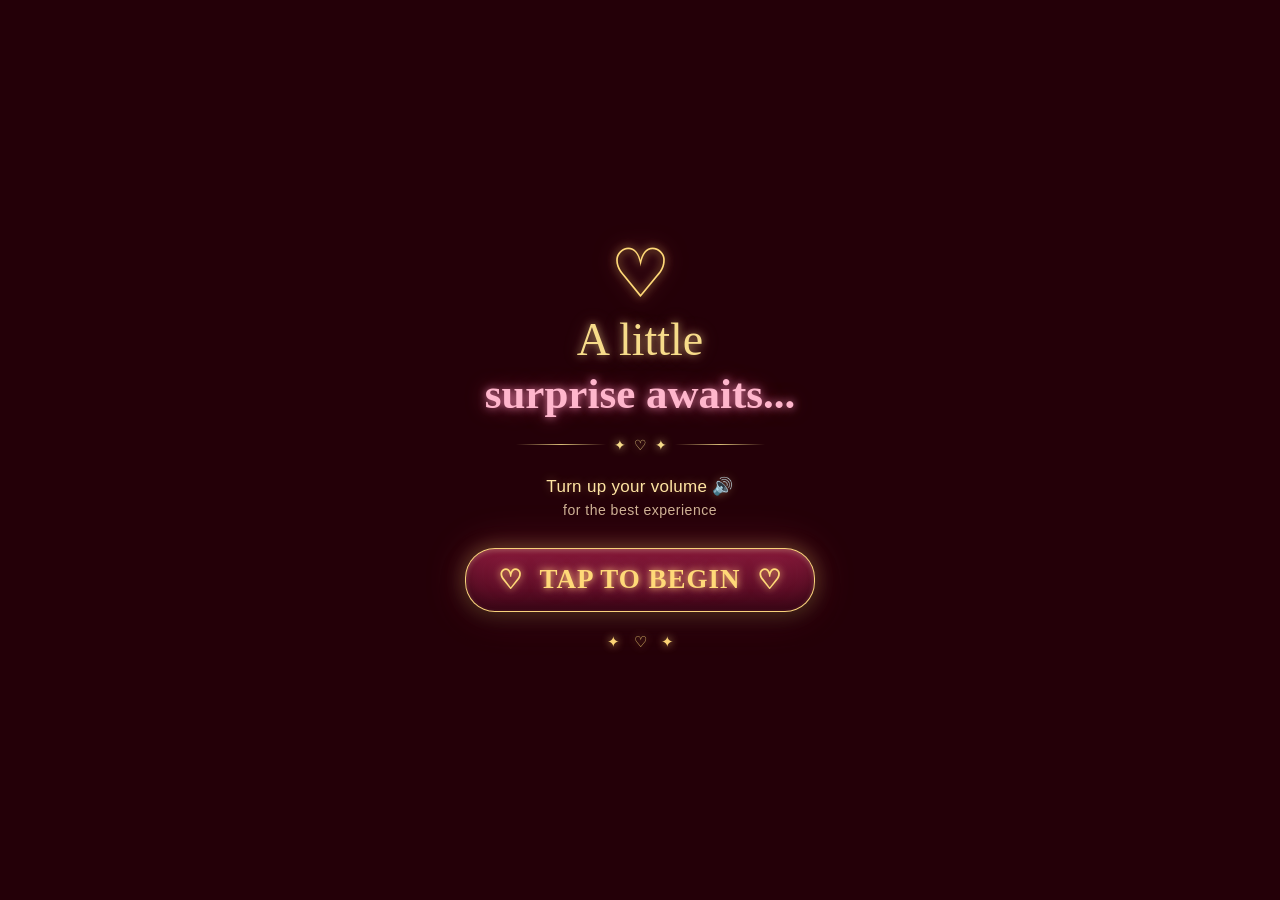
==== index.html @ 8a28a06d "Add files via upload" ====
<!DOCTYPE html>
<html lang="en">
<head>
    <meta charset="UTF-8">
    <meta name="viewport" content="width=device-width, initial-scale=1.0">
    <title>Birthday Surprise</title>

    <link rel="stylesheet" href="style.css">
    
    <link href="https://fonts.googleapis.com/css2?family=Italianno&display=swap" rel="stylesheet">
    
    
</head>
<body>
    
<!-- =========================================
     OPENING INTRO
========================================= -->

<div class="opening-intro" id="openingIntro">

    <div class="intro-content">

        <div class="intro-icon">♡</div>

        <h1>A little</h1>

        <h2>surprise awaits...</h2>

        <div class="intro-divider">
            <i></i>
            <span>✦</span>
            <span>♡</span>
            <span>✦</span>
            <i></i>
        </div>

        <p class="intro-volume">
            Turn up your volume 🔊
        </p>

        <p class="intro-experience">
            for the best experience
        </p>

        <button
            type="button"
            class="intro-start"
            id="introStart">

            <span>♡</span>

            <span>TAP TO BEGIN</span>

            <span>♡</span>

        </button>

        <div class="intro-bottom">
            <span>✦</span>
            <span>♡</span>
            <span>✦</span>
        </div>

    </div>

</div>

    <main class="background">
        
<!-- =========================
     SECTION 01 : HERO
========================= -->


<section class="hero">

    <div class="hero-group">

        <!-- Left Balloon -->
        <img
            src="images/balloons/balloon-left.png"
            class="balloon balloon-left"
            alt="Balloon">

        <!-- Avatar -->
        <div class="avatar-wrap">

            <img
                src="images/avatar/avatar.jpg"
                class="hero-avatar"
                alt="Avatar">

        </div>

        <!-- Name Plate -->
        <div class="hero-name">

            <span class="heart">♡</span>

            <div class="name-text">
                <span>DEAR</span>
                <span>SRISHTI</span>
            </div>

            <span class="heart">♡</span>

        </div>

        <!-- Right Balloon -->
        <img
            src="images/balloons/balloon-right.png"
            class="balloon balloon-right"
            alt="Balloon">

    </div>

    <!-- Top Hearts (Outside Hero Group) -->
    <div class="top-heart heart-left"></div>
    <div class="top-heart heart-right"></div>

    <!-- Badge -->
    <img
        src="images/badge/badge.png"
        class="birthday-badge"
        alt="Birthday Badge">

</section>

<!-- ==========================
     SECTION 02 : STORY
=========================== -->

<section class="story">

    <div class="story-heading">

        <p class="story-subtitle">
            Today is my favourite person's birthday...
        </p>

        <h1 class="story-title">
            So let's make this day
            a little more magical.
        </h1>

    <p class="story-description">
       A little surprise, made with all my heart.
     </p>


<div class="story-divider">
    <img src="images/divider/divider.png" alt="Divider">
</div>

    </div>

</section>

<!-- ==========================
     SECTION 03 : ENVELOPE
=========================== -->

<section class="envelope-section">

    <!-- Left Leaf -->
    <div class="leaf leaf-left">
        <img
            src="images/leaf/leaf-left.png"
            alt="Left Leaf">
    </div>

    <!-- Right Leaf -->
    <div class="leaf leaf-right">
        <img
            src="images/leaf/leaf-right.png"
            alt="Right Leaf">
    </div>

    <!-- Envelope -->
    <div class="envelope-wrap">

        <img
            src="images/envelope/envelope.png"
            class="envelope-img"
            alt="Envelope">

    </div>

    <!-- Golden Ring -->
    <div class="envelope-ring"></div>

    <!-- Button -->
    <button id="btn__letter" class="letter-btn">

        <span class="btn-heart">❤</span>

        <span>CLICK HERE MADAM JI</span>

        <span class="btn-heart">❤</span>

    </button>

    <!-- Bottom Text -->
    <p class="tap-text">
        💛 Tap the button to open your surprise 💛
    </p>

</section>

<!-- =================================
     SCREEN 02 : BIRTHDAY MEMORY
================================= -->

<section id="screen2" class="screen2">

    <div class="screen2-bg"></div>

<!-- SCREEN 02 : BACKGROUND DECORATION -->
<div class="screen2-decoration" id="screen2Decoration"></div>

<!-- SCREEN 2 : BIRTHDAY TITLE -->

<div class="screen2-title">

    <h1>Happy Birthday</h1>

</div>

<!-- =================================
     SCREEN 02 : PHOTO STACK
================================= -->

<div class="screen2-photos">

    <!-- PHOTO 01 -->
    <div class="polaroid polaroid-1">

        <img
            src="images/gallery/photo1.png"
            alt="Birthday Memory 1"
        >

    </div>


    <!-- PHOTO 02 -->
    <div class="polaroid polaroid-2">

        <img
            src="images/gallery/photo2.png"
            alt="Birthday Memory 2"
        >

    </div>


    <!-- PHOTO 03 -->
    <div class="polaroid polaroid-3">

        <img
            src="images/gallery/photo3.png"
            alt="Birthday Memory 3"
        >

    </div>

</div>

<!-- =================================
     SCREEN 02 : FLOWER
================================= -->

<div class="screen2-flower">

    <img
        src="images/flawer/flawer.png"
        alt="Decorative Flower"
    >

</div>

<!-- =================================
     SCREEN 02 : BIRTHDAY MESSAGE
================================= -->

<div class="screen2-message">

    <p>
        Cheers to another year<br>
        of fun, laughter &<br>
        unforgettable<br>
        memories!
    </p>

</div>

<!-- =================================
     SCREEN 02 : CONTINUE BUTTON
================================= -->

<button id="screen2Continue" class="screen2-continue">

    <span class="continue-sparkle">✦</span>

    <span>CONTINUE</span>

    <span class="continue-sparkle">✦</span>

</button>

</section>

<!-- =================================
     SCREEN 03 : MY FAVORITE PHOTOS
================================= -->

<section id="screen3" class="screen3">

    <!-- SCREEN 03 BACKGROUND -->
    <div class="screen3-bg"></div>
    
    <!-- =================================
     SCREEN 03 : BACKGROUND DECOR
================================= -->

<div class="screen3-decorations" id="screen3Decorations"></div>


    <!-- =================================
         SCREEN 03 : FAVORITE
    ================================= -->

    <div class="screen3-my-favorite">
        Favorite
    </div>


    <!-- FAVORITE OUTLINE HEART -->

    <div class="favorite-heart">

        <svg viewBox="0 0 100 90" aria-hidden="true">

            <path d="M50 78
                     C45 72, 16 55, 10 36
                     C5 20, 15 8, 28 9
                     C38 9, 46 16, 50 25
                     C54 16, 62 9, 72 9
                     C85 8, 95 20, 90 36
                     C84 55, 55 72, 50 78 Z">
            </path>

        </svg>

    </div>


    <!-- =================================
         SCREEN 03 : PHOTOS TITLE
    ================================= -->

    <div class="screen3-photos-title">
        PHOTOS
    </div>


    <!-- GOLDEN DIVIDER -->

    <div class="screen3-divider">

        <span class="divider-line"></span>

        <span class="divider-sparkle">✦</span>

        <span class="divider-line"></span>

    </div>


    <!-- GALLERY SUBTITLE -->

    <div class="screen3-gallery-subtitle">
        IN MY GALLERY
    </div>


    <!-- =================================
         SCREEN 03 : FIRST 3D CAROUSEL
    ================================= -->

    <div class="screen3-carousel-1">

        <div class="carousel-scene-1">

            <div class="carousel-1">

                <img
                    class="carousel-photo-1"
                    style="--idx:0"
                    src="images/memories/memory1.png"
                    alt="Memory 1"
                >

                <img
                    class="carousel-photo-1"
                    style="--idx:1"
                    src="images/memories/memory2.png"
                    alt="Memory 2"
                >

                <img
                    class="carousel-photo-1"
                    style="--idx:2"
                    src="images/memories/memory3.png"
                    alt="Memory 3"
                >

                <img
                    class="carousel-photo-1"
                    style="--idx:3"
                    src="images/memories/memory4.png"
                    alt="Memory 4"
                >

                <img
                    class="carousel-photo-1"
                    style="--idx:4; object-position:center 25%;"
                    src="images/memories/memory5.png"
                    alt="Memory 5"
                >

                <img
                    class="carousel-photo-1"
                    style="--idx:5"
                    src="images/memories/memory1.png"
                    alt="Memory 1"
                >

                <img
                    class="carousel-photo-1"
                    style="--idx:6"
                    src="images/memories/memory2.png"
                    alt="Memory 2"
                >

                <img
                    class="carousel-photo-1"
                    style="--idx:7"
                    src="images/memories/memory3.png"
                    alt="Memory 3"
                >

                <img
                    class="carousel-photo-1"
                    style="--idx:8"
                    src="images/memories/memory4.png"
                    alt="Memory 4"
                >

                <img
                    class="carousel-photo-1"
                    style="--idx:9; object-position:center 25%;"
                    src="images/memories/memory5.png"
                    alt="Memory 5"
                >

            </div>

        </div>

    </div>


    <!-- =================================
         SCREEN 03 : FIRST HEART DIVIDER
    ================================= -->

    <div class="screen3-heart-divider">

        <span class="heart-divider-line"></span>

        <span class="heart-divider-heart">♡</span>

        <span class="heart-divider-line"></span>

    </div>


    <!-- =================================
         SCREEN 03 : SECOND 3D CAROUSEL
    ================================= -->

    <div class="screen3-carousel-2">

        <div class="carousel-scene-2">

            <div class="carousel-2">

                <img
                    class="carousel-photo-2"
                    style="--idx:0"
                    src="images/memories/memory6.png"
                    alt="Memory 6"
                >

                <img
                    class="carousel-photo-2"
                    style="--idx:1"
                    src="images/memories/memory7.png"
                    alt="Memory 7"
                >

                <img
                    class="carousel-photo-2"
                    style="--idx:2"
                    src="images/memories/memory8.png"
                    alt="Memory 8"
                >

                <img
                    class="carousel-photo-2"
                    style="--idx:3"
                    src="images/memories/memory9.png"
                    alt="Memory 9"
                >

                <img
                    class="carousel-photo-2"
                    style="--idx:4"
                    src="images/memories/memory10.png"
                    alt="Memory 10"
                >

                <img
                    class="carousel-photo-2"
                    style="--idx:5"
                    src="images/memories/memory6.png"
                    alt="Memory 6"
                >

                <img
                    class="carousel-photo-2"
                    style="--idx:6"
                    src="images/memories/memory7.png"
                    alt="Memory 7"
                >

                <img
                    class="carousel-photo-2"
                    style="--idx:7"
                    src="images/memories/memory8.png"
                    alt="Memory 8"
                >

                <img
                    class="carousel-photo-2"
                    style="--idx:8"
                    src="images/memories/memory9.png"
                    alt="Memory 9"
                >

                <img
                    class="carousel-photo-2"
                    style="--idx:9"
                    src="images/memories/memory10.png"
                    alt="Memory 10"
                >

            </div>

        </div>

    </div>


    <!-- =================================
         SCREEN 03 : SECOND HEART DIVIDER
    ================================= -->

    <div class="screen3-heart-divider screen3-heart-divider-bottom">

        <span class="heart-divider-line"></span>

        <span class="heart-divider-heart">♡</span>

        <span class="heart-divider-line"></span>

    </div>


    <!-- =================================
         SCREEN 03 : FINAL MESSAGE
    ================================= -->

    <div class="screen3-section3">

        <p class="section3-text">
            The pictures are beautiful,<br>
            but the girl in them<br>
            is what makes them special.
        </p>

    </div>

<!-- =================================
     SCREEN 03 : NEXT BUTTON
================================= -->

<button id="screen3Next" class="screen3-next">

    <span class="next-text">NEXT</span>

    <span class="next-arrows">>></span>

</button>

</section>
<!-- =================================
     BACKGROUND MUSIC
================================= -->

<audio
    id="birthdayMusic"
    src="audio/birthday-music.mp3"
    preload="auto"
    loop>
</audio>
    </main>
    
<script src="script.js"></script>
</body>
</html>
---- style.css ----
:root{
    --gold-1:#f7dc8a;
    --gold-2:#d8b15b;
    --gold-3:#9d6c22;
}

*{
    margin:0;
    padding:0;
    box-sizing:border-box;
}

html,
body{

    width:100%;

    height:100%;
    
    min-height:100dvh;

    overflow:hidden;

    font-family:Poppins,sans-serif;

    background:#050505;

}

.background{

    position:relative;

    width:100%;

    height:100dvh;
    
    min-height:100%;

    overflow:hidden;

    background:
    url("images/background/bg.png")
    center center / cover
    no-repeat;
}


/*=====================================
        HERO FOUNDATION - PART 1
=====================================*/

.hero{
    position:relative;
    width:100%;
    height:320px;
    margin-top:40px;
    z-index:5;
}

.hero-group{
    position:relative;
    width:100%;
    height:320px;

    opacity:0;

animation: heroEntry 3.2s cubic-bezier(.16,.84,.44,1) forwards;

    z-index:10;
}

/*==========================
        AVATAR
==========================*/

.avatar-wrap{

    position:absolute;

    left:50%;
    top:0;

    width:180px;
    height:180px;

    transform:translateX(-50%);

    border-radius:50%;
    padding:5px;

    background:linear-gradient(
        180deg,
        var(--gold-1),
        var(--gold-2),
        var(--gold-3)
    );

    box-shadow:
        0 0 12px rgba(255,215,120,.22),
        0 0 26px rgba(255,190,70,.15),
        0 0 45px rgba(255,215,120,.08);
}

.hero-avatar{

    width:100%;
    height:100%;

    display:block;

    object-fit:cover;

    border-radius:50%;
}

/*==========================
      NAME PLATE
==========================*/

.hero-name{

    position:absolute;

    left:50%;
    top:160px;

    transform:translateX(-50%);

    width:215px;
    height:60px;

    display:flex;
    align-items:center;
    justify-content:space-between;

    padding:0 28px;

    border-radius:50px;

    background:linear-gradient(
        180deg,
        #f59a9c 0%,
        #ef7d84 45%,
        #e86a78 100%
    );

    border:2.5px solid var(--gold-2);

    outline:1px solid rgba(55,35,20,.45);
    outline-offset:-3px;

    box-shadow:
        0 0 8px rgba(255,170,180,.18),
        0 0 25px rgba(255,120,140,.08);

    z-index:20;
}

.name-text{

    flex:1;

    display:flex;
    flex-direction:column;
    align-items:center;

    line-height:1;
}

.name-text span:first-child{

    margin-bottom:3px;

    font-size:17px;

    font-family:"Great Vibes",cursive;

    color:#1d0d0d;
}

.name-text span:last-child{

    font-size:29px;

    font-weight:600;

    letter-spacing:2px;

    font-family:"Great Vibes",cursive;

    color:#1d0d0d;
}

.heart{

    flex-shrink:0;

    font-size:22px;

    color:#fff8f5;

    text-shadow:
        0 0 6px #ffdede,
        0 0 12px #ffb8c8,
        0 0 18px rgba(255,170,190,.8);
}

/*==========================
      HERO ENTRY
==========================*/

@keyframes heroEntry{

    0%{
        opacity:0;
        transform:translate3d(0,-320px,0);
    }

    70%{
        opacity:1;
        transform:translate3d(0,18px,0);
    }

    88%{
        transform:translate3d(0,-8px,0);
    }

    100%{
        opacity:1;
        transform:translate3d(0,0,0);
    }

}

/*=====================================
      HERO FOUNDATION - PART 2
=====================================*/

/*==========================
        BALLOONS
==========================*/

.balloon{

    position:absolute;

    display:block;

    height:auto;

    pointer-events:none;

    user-select:none;

    transform-origin:bottom center;

    will-change:transform;
}

.balloon-left{

    width:165px;

    top:-10px;

    left:35px;

    transform:rotate(-16deg);

    z-index:5;

}

.balloon-right{

    width:165px;

    top:-30px;

    right:55px;

    transform:rotate(20deg);

    z-index:5;

}

/*==========================
        HERO HEARTS
==========================*/

.hero-hearts{

    position:absolute;

    inset:0;

    pointer-events:none;

    z-index:30;

}

.top-heart{

    position:absolute;

    width:22px;
    height:22px;

    opacity:0;
    
    z-index: 35;
    
    background:linear-gradient(
        180deg,
        #ffb5c5,
        #ff6d92
    );

    transform:rotate(-45deg) scale(.2);

animation:
    heartPop .55s ease-out 3.35s forwards,
    heartFloat 2.6s ease-in-out 3.95s infinite;
}

.top-heart::before,
.top-heart::after{

    content:"";

    position:absolute;

    width:22px;
    height:22px;

    border-radius:50%;

    background:inherit;

}

.top-heart::before{

    top:-11px;

    left:0;

}

.top-heart::after{

    top:0;

    left:11px;

}

.heart-left{

    top:-18px;
    left:calc(50% - 58px);

}

.heart-right{

    top:-20px;
    

    left:calc(50% + 36px);

}

/*==========================
          BADGE
==========================*/

.birthday-badge{

    position:absolute;

    top:55px;

    left:45%;

    margin-left:108px;

    width:138px;

    height:138px;

    object-fit:contain;

    opacity:0;

    pointer-events:none;

    z-index:40;

    transform:scale(.55);
    
    animation:
    badgePop .75s cubic-bezier(.22,1,.36,1) 4.2s forwards,
    badgeRotate 20s linear 5s infinite;

}

/*==========================
     HERO ANIMATIONS
==========================*/

@keyframes balloonFloat{

    0%,100%{
        transform:translateY(0) rotate(var(--r));
    }

    50%{
        transform:translateY(-10px) rotate(calc(var(--r) + 2deg));
    }

}

@keyframes heartPop{

    0%{
        opacity:0;
        transform:rotate(-45deg) scale(.15);
    }

    60%{
        opacity:1;
        transform:rotate(-45deg) scale(1.20);
    }

    100%{
        opacity:1;
        transform:rotate(-45deg) scale(1);
    }

}

@keyframes badgePop{

    0%{
        opacity:0;
        transform:scale(.35) rotate(-18deg);
    }

    65%{
        opacity:1;
        transform:scale(1.10) rotate(8deg);
    }

    100%{
        opacity:1;
        transform:scale(1) rotate(0deg);
    }

}

@keyframes badgeRotate{

    from{
        transform:rotate(0deg);
    }

    to{
        transform:rotate(360deg);
    }

}

@keyframes heartFloat{

    0%{
        transform:rotate(-45deg) translateY(0) scale(1);
    }

    25%{
        transform:rotate(-42deg) translateY(-3px) scale(1.05);
    }

    50%{
        transform:rotate(-45deg) translateY(-6px) scale(1.08);
    }

    75%{
        transform:rotate(-48deg) translateY(-3px) scale(1.05);
    }

    100%{
        transform:rotate(-45deg) translateY(0) scale(1);
    }

}

/*==================================
          STORY SECTION
==================================*/

/*=====================================
        STORY HEADING
=====================================*/

.story{

    width:100%;

    padding:0 22px;

    margin-top:-55px;

    text-align:center;

}

.story-heading{

    width:100%;

    max-width:360px;

    margin:0 auto;

    opacity:0;

    transform:
        translateY(55px)
        scale(.92);

    filter:blur(12px);

    animation:
        storyReveal 1.6s
        cubic-bezier(.16,.84,.44,1)
        5.3s forwards;

}

.story-subtitle{

    margin:0 0 20px;

    font-family:'Poppins',sans-serif;

    font-size:16px;

    font-weight:500;

    line-height:1.5;
    
    margin-bottom: 14px;

    color:#D6AF69;

    letter-spacing:.2px;

}

.story-title{

    margin:0;

    font-family:'DM Serif Display',serif;

    font-size:41px;

    font-weight:400;

    line-height:1;

    letter-spacing:-0.5px;

    color:#FFFFFF;

}

@keyframes storyReveal{

    0%{

        opacity:0;

        transform:
            translateY(55px)
            scale(.92);

        filter:blur(12px);

    }

    55%{

        opacity:1;

        filter:blur(4px);

    }

    75%{

        transform:
            translateY(-4px)
            scale(1.015);

        filter:blur(1px);

    }

    100%{

        opacity:1;

        transform:
            translateY(0)
            scale(1);

        filter:blur(0);

    }

}

.story-description{

    width:100%;
    max-width:320px;

    margin:14px auto 0;

    font-family:'Poppins',sans-serif;

    font-size:15px;

    font-weight:400;

    line-height:1.45;

    letter-spacing:.15px;

    color:rgba(255,255,255,.78);

    text-align:center;

}

@keyframes descriptionReveal{

    0%{

        opacity:0;

        transform:translateY(20px);

        filter:blur(8px);

    }

    60%{

        opacity:1;

    }

    100%{

        opacity:1;

        transform:translateY(0);

        filter:blur(0);

    }

}

.story-divider{

    margin:-78px auto 0;

    display:flex;

    justify-content:center;

    opacity:0;

    animation:dividerFade .8s ease forwards;

    animation-delay:6.4s;

}

.story-divider img{

    width:300px;
    max-width:88%;
    display:block;

filter:
        brightness(1.15)
        drop-shadow(0 0 12px rgba(214,175,105,.85))
        drop-shadow(0 0 26px rgba(214,175,105,.70))
        drop-shadow(0 0 50px rgba(255,215,120,.50))
        drop-shadow(0 0 75px rgba(255,225,150,.35));

}
@keyframes dividerFade{

    from{

        opacity:0;

        transform:translateY(15px);

    }

    to{

        opacity:1;

        transform:translateY(0);

    }

}

/*=====================================
        SECTION 03 : ENVELOPE
=====================================*/

.envelope-section{

    position:relative;

    width:100%;

    padding:40px 0 50px;
    
    margin-top: -190px;

    display:flex;

    flex-direction:column;

    align-items:center;

    overflow:hidden;

}


/*========== ENVELOPE ==========*/

.envelope-wrap{

    position:relative;

    z-index:3;

    margin-top:10px;
    
    opacity:0;

transform:
translateY(-420px)
scale(.82)
rotate(-8deg);

animation:
envelopeDrop 1.15s
cubic-bezier(.17,.89,.32,1.28)
8.35s forwards;

}

.envelope-img{

    width:190px;

    display:block;

}

/*========== GOLDEN RING ==========*/

.envelope-ring{
    
    opacity:0;

    transform:scale(.25);

    filter:blur(18px);

    position:relative;

    width:250px;
    height:44px;

    margin-top:-106px;

    border-radius:50%;

    background:
    radial-gradient(
        ellipse at center,
        rgba(255,248,210,.95) 0%,
        rgba(255,220,120,.85) 18%,
        rgba(255,190,70,.55) 38%,
        rgba(255,170,45,.20) 65%,
        transparent 100%
    );

    filter:blur(1px);

    box-shadow:
        0 0 22px rgba(255,215,120,.90),
        0 0 45px rgba(255,190,70,.70),
        0 0 80px rgba(255,170,40,.50);

    z-index:1;
    
animation:
    ringReveal .8s
    cubic-bezier(.22,1,.36,1)
    7.4s forwards,

    ringImpact .45s
    ease-out
    9.15s forwards;
}

.envelope-ring::before{
    content:"";

    position:absolute;

    left:50%;
    top:50%;

    transform:translate(-50%,-50%);

    width:250px;
    height:42px;

    border-radius:50%;

    border:2px solid rgba(255,220,130,.65);

    box-shadow:
        0 0 12px rgba(255,220,130,.9),
        0 0 28px rgba(255,180,60,.5);

    filter:blur(.6px);
}

.envelope-ring::after{
    content:"";

    position:absolute;

    left:50%;
    top:50%;

    transform:translate(-50%,-50%);

    width:140px;
    height:14px;

    border-radius:50%;

    background:rgba(255,248,205,.95);

    filter:blur(14px);
}

/*========== LEAVES ==========*/

.leaf{

    position:absolute;

    bottom:100px;

    z-index:2;

opacity:0;

transform:translateY(90px);

animation:
leafReveal .9s
cubic-bezier(.22,1,.36,1)
9.45s forwards;

}

.leaf img{

    display:block;

    width:155px;

}

.leaf-left{

    left:20px;
    z-index: 0;

}

.leaf-right{

    right:0px;
    z-index: 0;

}


/*========== BUTTON ==========*/

.letter-btn{

    position:relative;

    z-index:100;

    pointer-events:auto;

    touch-action:manipulation;

    cursor:pointer;
    
    outline:none;
    -webkit-tap-highlight-color:transparent;
    
    display:flex;
    
    align-items:center;
    
    justify-content:center;
    
    gap:10px;

    width:295px;
    max-width:84%;
    height:64px;

    margin:20px auto 0;

    padding:0 20px;

    border:1.5px solid rgba(255,255,255,.35);
    border-radius:50px;

    background:linear-gradient(
        180deg,
        #ffb2c4 0%,
        #ff7f9f 48%,
        #f25f87 100%
    );

    color:#fff;

    font-family:"Dancing Script",cursive;
    font-size:19px;
    font-weight:600;

    letter-spacing:.4px;
    white-space:nowrap;

    overflow:hidden;

    box-shadow:
        inset 0 1px 2px rgba(255,255,255,.55),
        inset 0 -6px 12px rgba(155,20,60,.18),
        0 10px 22px rgba(0,0,0,.28),
        0 0 18px rgba(255,150,180,.45),
        0 0 42px rgba(255,110,150,.22);

    transition:
    transform .12s ease,
    filter .12s ease,
    box-shadow .12s ease;
    
    opacity:0;

    transform:
        translateY(90px)
        scale(.88);

    animation:
        buttonReveal .9s
        cubic-bezier(.22,1,.36,1)
        9.45s forwards;

}

.letter-btn::before{

    content:"";

    position:absolute;

    left:10px;
    right:10px;
    top:6px;

    height:18px;

    border-radius:40px;

    background:linear-gradient(
        180deg,
        rgba(255,255,255,.42),
        rgba(255,255,255,0)
    );

    pointer-events:none;

}

.letter-btn::after{

    content:"";

    position:absolute;

    top:0;
    left:-40%;

    width:30%;
    height:100%;

    background:linear-gradient(
        90deg,
        transparent,
        rgba(255,255,255,.75),
        transparent
    );

    transform:skewX(-18deg);

    animation:btnShine 4s linear infinite;

    pointer-events:none;

}

.letter-btn:active{

    filter:brightness(.88);

    box-shadow:
        inset 0 4px 10px rgba(120,0,40,.25),
        inset 0 -2px 5px rgba(255,255,255,.18),
        0 4px 10px rgba(0,0,0,.25),
        0 0 18px rgba(255,120,160,.30);

    scale:.95;

    translate:0 4px;

}

.letter-btn .btn-heart{

    flex-shrink:0;

    font-size:18px;
    line-height:1;

    color:#fff;

    text-shadow:
        0 0 8px rgba(255,255,255,.9),
        0 0 16px rgba(255,180,200,.8);

    animation:heartPulse 1.9s ease-in-out infinite;

}

@keyframes btnShine{

    0%{
        left:-40%;
    }

    100%{
        left:140%;
    }

}

@keyframes heartPulse{

    0%,100%{
        transform:scale(1);
    }

    50%{
        transform:scale(1.14);
    }

}

/*========== TEXT ==========*/

.tap-text{

    margin-top:15px;

    color:#d6af69;

    font-size:14px;

    text-align:center;

    opacity:0;

transform:
translateY(20px);

animation:
tapReveal .6s
ease
10.25s forwards;
}

/*=========================
      RING REVEAL
=========================*/

@keyframes ringReveal{

    0%{

        opacity:0;

        transform:scale(.25);

        filter:blur(18px);

    }

    55%{

        opacity:1;

        transform:scale(1.18);

        filter:blur(3px);

    }

    75%{

        transform:scale(.94);

    }

    100%{

        opacity:1;

        transform:scale(1);

        filter:blur(0);

    }

}

/*=========================
      ENVELOPE DROP
=========================*/

@keyframes envelopeDrop{

    0%{

        opacity:0;

        transform:
        translateY(-420px)
        scale(.82)
        rotate(-8deg);

    }

    55%{

        opacity:1;

    }

    75%{

        transform:
        translateY(18px)
        scale(1.04)
        rotate(2deg);

    }

    88%{

        transform:
        translateY(-8px)
        scale(.99)
        rotate(-1deg);

    }

    100%{

        opacity:1;

        transform:
        translateY(0)
        scale(1)
        rotate(0deg);

    }

}

/*=========================
      RING IMPACT
=========================*/

@keyframes ringImpact{

    0%{

        transform:scale(1);

        filter:brightness(1);

    }

    35%{

        transform:scale(1.16);

        filter:brightness(1.8);

    }

    65%{

        transform:scale(.92);

        filter:brightness(1.2);

    }

    100%{

        transform:scale(1);

        filter:brightness(1);

    }

}

/*=========================
      LEAF REVEAL
=========================*/

@keyframes leafReveal{

    0%{

        opacity:0;

        transform:
        translateY(90px);

    }

    65%{

        opacity:1;

    }

    80%{

        transform:
        translateY(-8px);

    }

    100%{

        opacity:1;

        transform:
        translateY(0);

    }

}


/*=========================
      BUTTON REVEAL
=========================*/

@keyframes buttonReveal{

    0%{

        opacity:0;

        transform:
        translateY(90px)
        scale(.88);

    }

    60%{

        opacity:1;

    }

    80%{

        transform:
        translateY(-6px)
        scale(1.04);

    }

    100%{

        opacity:1;

        transform:
        translateY(0)
        scale(1);

    }

}

/*=========================
      TAP TEXT
=========================*/

@keyframes tapReveal{

    0%{

        opacity:0;

        transform:
        translateY(20px);

    }

    100%{

        opacity:1;

        transform:
        translateY(0);

    }

}

/* =================================
   SCREEN 01 : BACKGROUND DECOR
================================= */

#bg-decor{

    position:absolute;

    inset:0;

    overflow:hidden;

    pointer-events:none;

    user-select:none;

    z-index:1;

}

.bg-heart{

    position:absolute;

    width:13px;
    height:13px;

    opacity:0;

    color:rgba(255,190,210,.72);

    filter:
        drop-shadow(0 0 5px rgba(255,120,160,.45));

    animation:
        bgHeartAppear .8s ease forwards,
        bgHeartFloat 5s ease-in-out infinite;

}

.bg-heart svg{

    width:100%;
    height:100%;

    display:block;

}

.bg-sparkle{

    position:absolute;

    width:9px;
    height:9px;

    color:#f7dc8a;

    font-size:9px;

    line-height:1;

    text-align:center;

    opacity:0;

    text-shadow:
        0 0 4px rgba(255,220,140,.9),
        0 0 10px rgba(255,180,70,.55);

    animation:
        bgSparkleAppear .8s ease forwards,
        bgSparkleTwinkle 3.2s ease-in-out infinite;

}

@keyframes bgHeartAppear{

    from{
        opacity:0;
        transform:scale(.4);
    }

    to{
        opacity:.65;
        transform:scale(1);
    }

}

@keyframes bgHeartFloat{

    0%,100%{
        transform:translateY(0) rotate(-4deg);
    }

    50%{
        transform:translateY(-5px) rotate(4deg);
    }

}

@keyframes bgSparkleAppear{

    from{
        opacity:0;
        transform:scale(.3);
    }

    to{
        opacity:.65;
        transform:scale(1);
    }

}

@keyframes bgSparkleTwinkle{

    0%,100%{
        opacity:.25;
        transform:scale(.65) rotate(0deg);
    }

    50%{
        opacity:.9;
        transform:scale(1.15) rotate(45deg);
    }

}

/* =========================================
        SCREEN 02 : BASE
========================================= */

.screen2{

    position:fixed;

    inset:0;

    width:100%;
    height:100vh;

    overflow:hidden;

    z-index:200;

    opacity:0;

    visibility:hidden;

    pointer-events:none;

    background:#180008;

    transition:
        opacity .9s ease,
        visibility 0s linear .9s;
}

/* =========================================
        SCREEN 02 : IMAGE BACKGROUND
========================================= */

.screen2-bg{

    position:absolute;

    inset:0;

    width:100%;
    height:100%;

    background-image:
        url("images/background/screen2-bg.png");

    background-size:cover;

    background-position:center center;

    background-repeat:no-repeat;

    background-color:#180008;

}

/* =========================================
   SCREEN 02 : BACKGROUND DECORATION
========================================= */

.screen2-decoration{

    position:absolute;

    inset:0;

    width:100%;
    height:100%;

    overflow:hidden;

    pointer-events:none;

    z-index:1;

}


/* =========================================
   OUTLINE HEART
========================================= */

.screen2-bg-heart{

    position:absolute;

    width:13px;
    height:13px;

    transform:rotate(-45deg);

    border-left:1px solid rgba(247,201,104,.48);
    border-bottom:1px solid rgba(247,201,104,.48);

    opacity:.42;

    filter:
        drop-shadow(0 0 3px rgba(247,201,104,.2));

    animation:
        screen2HeartFloat
        ease-in-out
        infinite;

}


/* HEART CURVES */

.screen2-bg-heart::before,
.screen2-bg-heart::after{

    content:"";

    position:absolute;

    width:13px;
    height:13px;

    border:1px solid rgba(247,201,104,.48);

    border-radius:50%;

}


/* LEFT CURVE */

.screen2-bg-heart::before{

    top:-7px;
    left:-1px;

    border-right:0;
    border-bottom:0;

}


/* RIGHT CURVE */

.screen2-bg-heart::after{

    top:0;
    left:6px;

    border-left:0;
    border-bottom:0;

}


/* =========================================
   HEART FLOAT
========================================= */

@keyframes screen2HeartFloat{

    0%{

        opacity:.22;

        transform:
            rotate(-45deg)
            translate3d(0,0,0)
            scale(.85);

    }

    50%{

        opacity:.55;

        transform:
            rotate(-45deg)
            translate3d(0,-4px,0)
            scale(1);

    }

    100%{

        opacity:.22;

        transform:
            rotate(-45deg)
            translate3d(0,0,0)
            scale(.85);

    }

}


/* =========================================
   SMALL SPARKLE
========================================= */

.screen2-bg-sparkle{

    position:absolute;

    width:3px;
    height:3px;

    border-radius:50%;

    background:#F7C968;

    opacity:.38;

    box-shadow:
        0 0 4px rgba(247,201,104,.7),
        0 0 9px rgba(247,201,104,.25);

    animation:
        screen2Sparkle
        ease-in-out
        infinite;

}


/* =========================================
   SPARKLE CROSS
========================================= */

.screen2-bg-sparkle::before,
.screen2-bg-sparkle::after{

    content:"";

    position:absolute;

    left:50%;
    top:50%;

    background:#F7C968;

    border-radius:50%;

    transform:translate(-50%,-50%);

}


.screen2-bg-sparkle::before{

    width:1px;
    height:9px;

}


.screen2-bg-sparkle::after{

    width:9px;
    height:1px;

}


/* =========================================
   SPARKLE ANIMATION
========================================= */

@keyframes screen2Sparkle{

    0%{

        opacity:.10;

        transform:scale(.65);

    }

    50%{

        opacity:.72;

        transform:scale(1.15);

    }

    100%{

        opacity:.10;

        transform:scale(.65);

    }

}


/* =========================================
   MOBILE
========================================= */

@media (max-width:480px){

    .screen2-bg-heart{

        width:11px;
        height:11px;

    }

    .screen2-bg-heart::before,
    .screen2-bg-heart::after{

        width:11px;
        height:11px;

    }

    .screen2-bg-sparkle{

        width:3px;
        height:3px;

    }

}

/* =========================================
        SCREEN 02 ACTIVE
========================================= */

.screen2.active{

    opacity:1;

    visibility:visible;

    pointer-events:auto;

    transition:
        opacity .9s ease,
        visibility 0s linear 0s;

}


/* =========================================
      SCREEN 02 : HAPPY BIRTHDAY TITLE
========================================= */

.screen2-title{

    position:absolute;

    top:34px;
    left:0;

    width:100%;

    padding:0 4px;

    text-align:center;

    z-index:10;

}


.screen2-title h1{

    margin:0;

    color:#F7C968;

    font-family:
        "Italianno",
        cursive;

    font-size:82px;

    font-weight:500;

    line-height:.88;

    letter-spacing:0;

    white-space:nowrap;

    text-align:center;

    text-shadow:
        0 1px 0 rgba(255,235,180,.75),
        0 0 2px rgba(255,220,140,.45);

}


/* =========================================
      SCREEN 02 : PHOTO STACK
========================================= */

.screen2-photos{

    position:absolute;

    left:25px;
    top:150px;

    width:38%;

    z-index:8;

}


.polaroid-1{

    position:relative;

    width:100%;

    padding:10px 10px 38px;

    box-sizing:border-box;

    background:#f3eee5;

    transform:rotate(-6deg);

    transform-origin:center center;

    box-shadow:
        0 12px 25px rgba(0,0,0,.45),
        0 3px 8px rgba(0,0,0,.30);

}


.polaroid-1 img{

    display:block;

    width:100%;

    aspect-ratio:1 / 1;

    object-fit:cover;

    object-position:center 60%;

}


/* =========================================
      POLAROID 02
========================================= */

.polaroid-2{

    position:absolute;

    width:100%;

    padding:9px 9px 22px;

    box-sizing:border-box;

    background:#f3eee5;

    top:185px;
    left:20px;

    transform:rotate(5deg);

    z-index:2;

    box-shadow:
        0 12px 25px rgba(0,0,0,.45),
        0 3px 8px rgba(0,0,0,.30);

}


.polaroid-2 img{

    display:block;

    width:100%;

    aspect-ratio:1 / 1;

    object-fit:cover;

    object-position:center 25%;

}


/* =========================================
      POLAROID 03
========================================= */

.polaroid-3{

    position:absolute;

    width:100%;

    padding:9px 9px 22px;

    box-sizing:border-box;

    background:#f3eee5;

    top:365px;
    left:16px;

    transform:rotate(-5deg);

    transform-origin:center center;

    z-index:3;

    box-shadow:
        0 12px 25px rgba(0,0,0,.45),
        0 3px 8px rgba(0,0,0,.30);

}


.polaroid-3 img{

    display:block;

    width:100%;

    aspect-ratio:1 / 1;

    object-fit:cover;

    object-position:center 20%;

}


/* =========================================
      SCREEN 02 : FLOWER
========================================= */

.screen2-flower{

    position:absolute;

    top:150px;
    right:25px;

    width:42%;

    z-index:7;

}


.screen2-flower img{

    display:block;

    width:110%;
    height:auto;

    object-fit:contain;

}


/* =========================================
      SCREEN 02 : BIRTHDAY MESSAGE
========================================= */

.screen2-message{

    position:absolute;

    top:410px;
    right:18px;

    width:46%;

    z-index:8;

    text-align:center;

}


.screen2-message p{

    margin:0;

    color:#F3C76A;

    font-family:
        "Cormorant Garamond",
        "Times New Roman",
        serif;

    font-size:24px;

    font-weight:240;

    font-style:italic;

    line-height:1.42;

    letter-spacing:.15px;

    text-align:center;

    text-shadow:
        0 1px 1px rgba(255,235,180,.45),
        0 0 5px rgba(246,197,111,.18);

}



/* =========================================
      SCREEN 02 : MOBILE VIEW SECTION 
    
======================================== */

@media (max-width:480px){

    .screen2-title{

        top:32px;

        padding:0 2px;

    }


    .screen2-title h1{

        font-size:82px;

        font-weight:500;

        line-height:.88;

        letter-spacing:0;

        white-space:nowrap;

    }


    .screen2-photos{

        left:25px;

        top:150px;

        width:38%;

    }


    .polaroid-1{

        padding:
            9px
            9px
            38px;

        transform:rotate(-6deg);

    }


    .polaroid-3{

        top:365px;

        left:17px;

        padding:
            9px
            9px
            22px;

        transform:rotate(-5deg);

    }


    .screen2-flower{

        top:150px;

        right:23px;

        width:42%;

    }


    .screen2-message{

        top:410px;

        right:17px;

        width:46%;

    }


    .screen2-message p{

        font-size:24px;

        font-weight:240;

        line-height:1.42;

        letter-spacing:.15px;

    }
}


/* ======================================
       SCREEN 2 ANIMATION SECTION 
========================================= */


/* =========================================
      PREMIUM V2 : HAPPY BIRTHDAY
========================================= */

.screen2.active .screen2-title{

    opacity:0;

    filter:blur(14px);

    transform:
        translateY(-18px)
        scale(.90);

    animation:
        premiumBirthdayReveal
        1.65s
        cubic-bezier(.22,1,.36,1)
        .15s
        forwards;

}


@keyframes premiumBirthdayReveal{

    0%{

        opacity:0;

        filter:
            blur(14px)
            brightness(.75);

        transform:
            translateY(-18px)
            scale(.90);

    }

    30%{

        opacity:.35;

        filter:
            blur(7px)
            brightness(.9);

        transform:
            translateY(-8px)
            scale(.95);

    }

    58%{

        opacity:.82;

        filter:
            blur(2px)
            brightness(1.08);

        transform:
            translateY(3px)
            scale(1.025);

    }

    78%{

        opacity:1;

        filter:
            blur(.4px)
            brightness(1.02);

        transform:
            translateY(-1px)
            scale(.995);

    }

    100%{

        opacity:1;

        filter:
            blur(0)
            brightness(1);

        transform:
            translateY(0)
            scale(1);

    }

}


/* =========================================
      PREMIUM V2 : PHOTO 01
========================================= */

.screen2.active .polaroid-1{

    opacity:0;

    filter:
        blur(11px)
        brightness(.82);

    transform:
        translate3d(-8px,32px,0)
        rotate(-6deg)
        scale(.90);

    animation:
        premiumPhotoOneReveal
        2s
        cubic-bezier(.22,1,.36,1)
        .45s
        forwards,

        premiumPhotoOneFloat
        5s
        ease-in-out
        1.9s
        infinite;

}


@keyframes premiumPhotoOneReveal{

    0%{

        opacity:0;

        filter:
            blur(11px)
            brightness(.82);

        transform:
            translate3d(-8px,32px,0)
            rotate(-6deg)
            scale(.90);

    }

    32%{

        opacity:.35;

        filter:
            blur(7px)
            brightness(.9);

        transform:
            translate3d(-4px,18px,0)
            rotate(-6deg)
            scale(.94);

    }

    62%{

        opacity:.82;

        filter:
            blur(2px)
            brightness(1.03);

        transform:
            translate3d(2px,-2px,0)
            rotate(-5.8deg)
            scale(1.015);

    }

    82%{

        opacity:1;

        filter:
            blur(.4px)
            brightness(1.01);

        transform:
            translate3d(-1px,2px,0)
            rotate(-6.1deg)
            scale(.995);

    }

    100%{

        opacity:1;

        filter:
            blur(0)
            brightness(1);

        transform:
            translate3d(0,0,0)
            rotate(-6deg)
            scale(1);

    }

}


@keyframes premiumPhotoOneFloat{

    0%{

        transform:
            translate3d(0,0,0)
            rotate(-6deg)
            scale(1);

    }

    25%{

        transform:
            translate3d(0,-2px,0)
            rotate(-5.8deg)
            scale(1.002);

    }

    50%{

        transform:
            translate3d(0,-5px,0)
            rotate(-6.15deg)
            scale(1);

    }

    75%{

        transform:
            translate3d(0,-2px,0)
            rotate(-6.25deg)
            scale(1.002);

    }

    100%{

        transform:
            translate3d(0,0,0)
            rotate(-6deg)
            scale(1);

    }

}


/* =========================================
      PREMIUM V2 : FLOWER
========================================= */

.screen2.active .screen2-flower{

    opacity:0;

    filter:
        blur(11px)
        brightness(.82);

    transform:
        translate3d(8px,30px,0)
        scale(.88);

    animation:
        premiumFlowerReveal
        1.8s
        cubic-bezier(.22,1,.36,1)
        .55s
        forwards,

        premiumFlowerFloat
        5.5s
        ease-in-out
        2.35s
        infinite;

}


@keyframes premiumFlowerReveal{

    0%{

        opacity:0;

        filter:
            blur(11px)
            brightness(.82);

        transform:
            translate3d(8px,30px,0)
            scale(.88);

    }

    30%{

        opacity:.3;

        filter:
            blur(7px)
            brightness(.9);

        transform:
            translate3d(5px,18px,0)
            scale(.93);

    }

    60%{

        opacity:.78;

        filter:
            blur(2px)
            brightness(1.04);

        transform:
            translate3d(-2px,-2px,0)
            scale(1.015);

    }

    82%{

        opacity:1;

        filter:
            blur(.4px)
            brightness(1.01);

        transform:
            translate3d(1px,2px,0)
            scale(.995);

    }

    100%{

        opacity:1;

        filter:
            blur(0)
            brightness(1);

        transform:
            translate3d(0,0,0)
            scale(1);

    }

}


@keyframes premiumFlowerFloat{

    0%{

        transform:
            translate3d(0,0,0)
            rotate(0deg)
            scale(1);

    }

    25%{

        transform:
            translate3d(0,-2px,0)
            rotate(-.35deg)
            scale(1.002);

    }

    50%{

        transform:
            translate3d(0,-5px,0)
            rotate(.25deg)
            scale(1);

    }

    75%{

        transform:
            translate3d(0,-2px,0)
            rotate(.4deg)
            scale(1.002);

    }

    100%{

        transform:
            translate3d(0,0,0)
            rotate(0deg)
            scale(1);

    }

}


/* =========================================
      PREMIUM V2 : PHOTO 02
========================================= */

.screen2.active .polaroid-2{

    opacity:0;

    filter:
        blur(11px)
        brightness(.82);

    transform:
        translate3d(8px,34px,0)
        rotate(5deg)
        scale(.90);

    animation:
        premiumPhotoTwoReveal
        2s
        cubic-bezier(.22,1,.36,1)
        1.65s
        forwards,

        premiumPhotoTwoFloat
        5s
        ease-in-out
        3.75s
        infinite;

}


@keyframes premiumPhotoTwoReveal{

    0%{

        opacity:0;

        filter:
            blur(11px)
            brightness(.82);

        transform:
            translate3d(8px,34px,0)
            rotate(5deg)
            scale(.90);

    }

    30%{

        opacity:.30;

        filter:
            blur(7px)
            brightness(.90);

        transform:
            translate3d(4px,20px,0)
            rotate(5deg)
            scale(.94);

    }

    60%{

        opacity:.78;

        filter:
            blur(2px)
            brightness(1.03);

        transform:
            translate3d(-2px,-2px,0)
            rotate(5.2deg)
            scale(1.015);

    }

    82%{

        opacity:1;

        filter:
            blur(.4px)
            brightness(1.01);

        transform:
            translate3d(1px,2px,0)
            rotate(4.85deg)
            scale(.995);

    }

    100%{

        opacity:1;

        filter:
            blur(0)
            brightness(1);

        transform:
            translate3d(0,0,0)
            rotate(5deg)
            scale(1);

    }

}


@keyframes premiumPhotoTwoFloat{

    0%{

        transform:
            translate3d(0,0,0)
            rotate(5deg)
            scale(1);

    }

    25%{

        transform:
            translate3d(0,-2px,0)
            rotate(5.2deg)
            scale(1.002);

    }

    50%{

        transform:
            translate3d(0,-5px,0)
            rotate(4.85deg)
            scale(1);

    }

    75%{

        transform:
            translate3d(0,-2px,0)
            rotate(4.75deg)
            scale(1.002);

    }

    100%{

        transform:
            translate3d(0,0,0)
            rotate(5deg)
            scale(1);

    }

}


/* =========================================
      PREMIUM V2 : PHOTO 03
========================================= */

.screen2.active .polaroid-3{

    opacity:0;

    filter:
        blur(11px)
        brightness(.82);

    transform:
        translate3d(-8px,34px,0)
        rotate(-5deg)
        scale(.90);

    animation:
        premiumPhotoThreeReveal
        2s
        cubic-bezier(.22,1,.36,1)
        2.85s
        forwards,

        premiumPhotoThreeFloat
        5.5s
        ease-in-out
        4.95s
        infinite;

}


@keyframes premiumPhotoThreeReveal{

    0%{

        opacity:0;

        filter:
            blur(11px)
            brightness(.82);

        transform:
            translate3d(-8px,34px,0)
            rotate(-5deg)
            scale(.90);

    }

    30%{

        opacity:.30;

        filter:
            blur(7px)
            brightness(.90);

        transform:
            translate3d(-4px,20px,0)
            rotate(-5deg)
            scale(.94);

    }

    60%{

        opacity:.78;

        filter:
            blur(2px)
            brightness(1.03);

        transform:
            translate3d(2px,-2px,0)
            rotate(-5.2deg)
            scale(1.015);

    }

    82%{

        opacity:1;

        filter:
            blur(.4px)
            brightness(1.01);

        transform:
            translate3d(-1px,2px,0)
            rotate(-4.85deg)
            scale(.995);

    }

    100%{

        opacity:1;

        filter:
            blur(0)
            brightness(1);

        transform:
            translate3d(0,0,0)
            rotate(-5deg)
            scale(1);

    }

}


@keyframes premiumPhotoThreeFloat{

    0%{

        transform:
            translate3d(0,0,0)
            rotate(-5deg)
            scale(1);

    }

    25%{

        transform:
            translate3d(0,-2px,0)
            rotate(-5.2deg)
            scale(1.002);

    }

    50%{

        transform:
            translate3d(0,-5px,0)
            rotate(-4.85deg)
            scale(1);

    }

    75%{

        transform:
            translate3d(0,-2px,0)
            rotate(-4.75deg)
            scale(1.002);

    }

    100%{

        transform:
            translate3d(0,0,0)
            rotate(-5deg)
            scale(1);

    }

}

/* =========================================
      PREMIUM V2 : BIRTHDAY MESSAGE
========================================= */

.screen2.active .screen2-message{

    opacity:0;

    filter:
        blur(8px)
        brightness(.82);

    transform:
        translate3d(0,18px,0)
        scale(.96);

    animation:
        premiumMessageReveal
        2s
        cubic-bezier(.22,1,.36,1)
        4.45s
        forwards;

}


@keyframes premiumMessageReveal{

    0%{

        opacity:0;

        filter:
            blur(8px)
            brightness(.82);

        transform:
            translate3d(0,18px,0)
            scale(.96);

    }

    28%{

        opacity:.25;

        filter:
            blur(5px)
            brightness(.90);

        transform:
            translate3d(0,11px,0)
            scale(.975);

    }

    55%{

        opacity:.72;

        filter:
            blur(2px)
            brightness(1.02);

        transform:
            translate3d(0,-2px,0)
            scale(1.01);

    }

    78%{

        opacity:.95;

        filter:
            blur(.5px)
            brightness(1.01);

        transform:
            translate3d(0,1px,0)
            scale(.997);

    }

    100%{

        opacity:1;

        filter:
            blur(0)
            brightness(1);

        transform:
            translate3d(0,0,0)
            scale(1);

    }

}

/*========== SCREEN 02 : CONTINUE BUTTON ==========*/

.screen2-continue{

    position:absolute;

    z-index:100;

    pointer-events:auto;

    touch-action:manipulation;

    cursor:pointer;

    outline:none;
    -webkit-tap-highlight-color:transparent;

    display:flex;

    align-items:center;

    justify-content:center;

    gap:10px;

    width:46%;
    height:58px;

    top:625px;
    right:17px;

    padding:0;

    border:1.5px solid rgba(247,201,104,.85);

    border-radius:22px;

    background:linear-gradient(
        180deg,
        #6f4225 0%,
        #4d241f 48%,
        #32121c 100%
    );

    color:#F7C968;

    font-family:"Dancing Script",cursive;

    font-size:20px;

    font-weight:600;

    letter-spacing:.8px;

    white-space:nowrap;

    overflow:hidden;

    box-shadow:
        inset 0 1px 2px rgba(255,235,180,.35),
        inset 0 -6px 12px rgba(35,5,10,.28),
        0 10px 22px rgba(0,0,0,.30),
        0 0 18px rgba(247,201,104,.35),
        0 0 42px rgba(217,154,50,.18);

    transition:
        transform .12s ease,
        filter .12s ease,
        box-shadow .12s ease;

    opacity:0;

    transform:
        translateY(90px)
        scale(.88);

    animation:none;

}


/*========== TOP HIGHLIGHT ==========*/

.screen2-continue::before{

    content:"";

    position:absolute;

    left:10px;
    right:10px;

    top:6px;

    height:18px;

    border-radius:40px;

    background:linear-gradient(
        180deg,
        rgba(255,245,205,.28),
        rgba(255,245,205,0)
    );

    pointer-events:none;

}


/*========== BUTTON SHINE ==========*/

.screen2-continue::after{

    content:"";

    position:absolute;

    top:0;

    left:-40%;

    width:30%;

    height:100%;

    background:linear-gradient(
        90deg,
        transparent,
        rgba(255,235,170,.75),
        transparent
    );

    transform:skewX(-18deg);

    animation:
        screen2ButtonShine
        4s
        linear
        infinite;

    pointer-events:none;

}


/*========== SAME ENTRY ANIMATION ==========*/

@keyframes screen2ButtonReveal{

    0%{

        opacity:0;

        transform:
            translateY(90px)
            scale(.88);

    }

    60%{

        opacity:1;

    }

    80%{

        transform:
            translateY(-6px)
            scale(1.04);

    }

    100%{

        opacity:1;

        transform:
            translateY(0)
            scale(1);

    }

}


/*========== SHINE ==========*/

@keyframes screen2ButtonShine{

    0%{

        left:-40%;

    }

    100%{

        left:140%;

    }

}


/*========== SPARKLE ==========*/

.continue-sparkle{

    flex-shrink:0;

    font-size:19px;

    line-height:1;

    color:#F7C968;

    text-shadow:
        0 0 8px rgba(247,201,104,.9),
        0 0 16px rgba(247,201,104,.55);

    animation:
        continueSparklePulse
        1.9s
        ease-in-out
        infinite;

}


@keyframes continueSparklePulse{

    0%,100%{

        transform:scale(1);

    }

    50%{

        transform:scale(1.14);

    }

}


/*========== REAL PRESS EFFECT ==========*/

.screen2-continue:active{

    filter:brightness(.82);

    box-shadow:
        inset 0 4px 10px rgba(35,5,10,.40),
        inset 0 -2px 5px rgba(255,235,180,.14),
        0 4px 10px rgba(0,0,0,.30),
        0 0 18px rgba(247,201,104,.30);

    scale:.95;

    translate:0 4px;

}


/*========== MOBILE ==========*/

@media (max-width:480px){

    .screen2-continue{

        top:625px;

        right:17px;

        width:46%;

        height:58px;

    }

}

/* =========================================
   SCREEN 02 : CONTINUE BUTTON ENTRY
========================================= */

.screen2.active .screen2-continue{

    opacity:0;

    transform:
        translateY(90px)
        scale(.88);

    animation:
        screen2ButtonReveal
        .9s
        cubic-bezier(.22,1,.36,1)
        6.8s
        forwards;

}


@keyframes screen2ButtonReveal{

    0%{

        opacity:0;

        transform:
            translateY(90px)
            scale(.88);

    }

    60%{

        opacity:1;

    }

    80%{

        transform:
            translateY(-6px)
            scale(1.04);

    }

    100%{

        opacity:1;

        transform:
            translateY(0)
            scale(1);

    }

}


/* =========================================
   SCREEN 03 : BASE
========================================= */

.screen3{

    position:fixed;

    inset:0;

    width:100%;
    height:100vh;

    overflow:hidden;

    z-index:300;

    opacity:0;

    visibility:hidden;

    pointer-events:none;

    background:#24000f;

    transition:
        opacity .9s ease,
        visibility 0s linear .9s;
}


/* =========================================
   SCREEN 03 : BACKGROUND
========================================= */

.screen3-bg{

    position:absolute;

    inset:0;

    width:100%;
    height:100%;

    background-image:
        url("images/background/screen3-bg.png");

    background-size:cover;

    background-position:center center;

    background-repeat:no-repeat;

    background-color:#24000f;

    z-index:0;
}


/* =========================================
   SCREEN 03 : ACTIVE
========================================= */

.screen3.active{

    opacity:1;

    visibility:visible;

    pointer-events:auto;

    transition:
        opacity .9s ease,
        visibility 0s linear 0s;
}


/* =========================================
   SCREEN 03 : FAVORITE
========================================= */

.screen3-my-favorite{

    position:absolute;

    top:3%;

    left:50%;

    transform:translateX(-50%);

    width:100%;

    text-align:center;

    color:#e8bb61;

    font-family:
        "Italianno",
        cursive;

    font-size:81px;

    font-weight:400;

    line-height:.9;

    letter-spacing:.5px;

    white-space:nowrap;

    text-shadow:

        0 0 5px rgba(246,197,111,.55),

        0 0 12px rgba(246,197,111,.28),

        0 0 24px rgba(246,197,111,.12);

    z-index:10;
}


/* =========================================
   FAVORITE : OUTLINE HEART
========================================= */

.favorite-heart{

    position:absolute;

    top:3%;

    left:75%;

    width:35px;
    height:30px;

    z-index:10;

    pointer-events:none;

    transform:rotate(10deg);

    animation:
        favoriteHeartFloat 4s ease-in-out infinite,
        favoriteHeartGlow 3s ease-in-out infinite;
}


.favorite-heart svg{

    width:100%;
    height:100%;

    overflow:visible;
}


.favorite-heart path{

    fill:none;

    stroke:#F6C56F;

    stroke-width:2.2;

    stroke-linecap:round;
    stroke-linejoin:round;

    filter:
        drop-shadow(0 0 3px rgba(246,197,111,.9))
        drop-shadow(0 0 8px rgba(246,197,111,.45));
}


/* =========================================
   FAVORITE HEART : FLOAT
========================================= */

@keyframes favoriteHeartFloat{

    0%{

        transform:
            translate3d(0,0,0)
            rotate(-5deg);
    }

    25%{

        transform:
            translate3d(3px,-7px,0)
            rotate(2deg);
    }

    50%{

        transform:
            translate3d(0,-12px,0)
            rotate(5deg);
    }

    75%{

        transform:
            translate3d(-3px,-6px,0)
            rotate(1deg);
    }

    100%{

        transform:
            translate3d(0,0,0)
            rotate(-5deg);
    }
}


/* =========================================
   FAVORITE HEART : GLOW
========================================= */

@keyframes favoriteHeartGlow{

    0%,
    100%{

        filter:
            drop-shadow(0 0 3px rgba(246,197,111,.7))
            drop-shadow(0 0 7px rgba(246,197,111,.25));
    }

    50%{

        filter:
            drop-shadow(0 0 5px rgba(246,197,111,1))
            drop-shadow(0 0 14px rgba(246,197,111,.55));
    }
}


/* =========================================
   SCREEN 03 : PHOTOS TITLE
========================================= */

.screen3-photos-title{

    position:absolute;

    top:9%;

    left:50%;

    transform:translateX(-50%);

    width:100%;

    text-align:center;

    font-family:
        "Cormorant Garamond",
        serif;

    font-size:44px;

    font-weight:600;

    letter-spacing:6px;

    color:#f6c56f;

    text-shadow:

        0 0 4px rgba(246,197,111,.8),

        0 0 12px rgba(246,197,111,.35);

    z-index:10;
}


/* =========================================
   SCREEN 03 : GOLDEN DIVIDER
========================================= */

.screen3-divider{

    position:absolute;

    top:15%;

    left:50%;

    transform:translateX(-50%);

    width:72%;

    display:flex;

    align-items:center;

    justify-content:center;

    gap:10px;

    z-index:10;
}


.divider-line{

    height:1px;

    flex:1;

    background:
        linear-gradient(
            to right,
            transparent,
            #f6c56f,
            transparent
        );

    opacity:.85;
}


.divider-sparkle{

    font-size:20px;

    color:#f6c56f;

    text-shadow:

        0 0 5px rgba(246,197,111,.9),

        0 0 12px rgba(246,197,111,.45);

    line-height:1;
}


/* =========================================
   SCREEN 03 : GALLERY SUBTITLE
========================================= */

.screen3-gallery-subtitle{

    position:absolute;

    top:18%;

    left:50%;

    transform:translateX(-50%);

    width:100%;

    text-align:center;

    font-family:
        "Poppins",
        sans-serif;

    font-size:12px;

    font-weight:500;

    letter-spacing:5px;

    color:rgba(246,197,111,.9);

    text-shadow:
        0 0 5px rgba(246,197,111,.35);

    z-index:10;
}


/* =========================================
   SCREEN 03 : FIRST CAROUSEL
========================================= */

.screen3-carousel-1{

    position:absolute;

    top:11%;

    left:0;

    width:100%;

    height:360px;

    display:flex;

    align-items:center;

    justify-content:center;

    z-index:5;
}


.carousel-scene-1{

    width:100%;
    height:100%;

    display:grid;

    place-items:center;

    perspective:32em;

    overflow:hidden;
}


.carousel-1{

    display:grid;

    place-self:center;

    transform-style:preserve-3d;

    animation:
        carouselSpin1
        32s
        linear
        infinite;
}


@keyframes carouselSpin1{

    to{

        transform:
            rotateY(360deg);
    }
}


.carousel-photo-1{

    --w:10em;

    --count:10;

    --angle:
        calc(1turn / var(--count));

    grid-area:1 / 1;

    width:var(--w);

    aspect-ratio:2 / 3;

    display:block;

    object-fit:cover;

    border-radius:14px;

    border:
        1px solid
        rgba(246,197,111,.65);

    backface-visibility:hidden;

    -webkit-backface-visibility:hidden;

    transform:

        rotateY(
            calc(
                var(--idx) *
                var(--angle)
            )
        )

        translateZ(

            calc(

                -1 *

                (
                    .5 * var(--w)
                    + .35em
                )

                /

                tan(
                    .5 * var(--angle)
                )

            )
        );

    box-shadow:

        0 8px 28px
        rgba(0,0,0,.65),

        0 0 10px
        rgba(246,197,111,.18);
}


/* =========================================
   SCREEN 03 : HEART DIVIDER
========================================= */

.screen3-heart-divider{

    position:absolute;

    top:44%;

    left:50%;

    transform:translateX(-50%);

    width:72%;

    display:flex;

    align-items:center;

    justify-content:center;

    gap:12px;

    z-index:10;
}


.heart-divider-line{

    flex:1;

    height:1px;

    background:
        linear-gradient(
            90deg,
            transparent,
            rgba(246,197,111,.75),
            transparent
        );

    box-shadow:
        0 0 5px rgba(246,197,111,.25);
}


.heart-divider-heart{

    display:flex;

    align-items:center;
    justify-content:center;

    color:#F6C56F;

    font-size:34px;

    line-height:1;

    text-shadow:

        0 0 5px rgba(246,197,111,.9),

        0 0 12px rgba(246,197,111,.55),

        0 0 24px rgba(246,197,111,.25);

    animation:
        heartDividerGlow
        3s
        ease-in-out
        infinite;
}


@keyframes heartDividerGlow{

    0%,
    100%{

        transform:scale(1);

        filter:
            drop-shadow(
                0 0 4px rgba(246,197,111,.55)
            );
    }

    50%{

        transform:scale(1.12);

        filter:
            drop-shadow(
                0 0 9px rgba(246,197,111,.9)
            );
    }
}


/* =========================================
   SCREEN 03 : SECOND CAROUSEL
========================================= */

.screen3-carousel-2{

    position:absolute;

    top:41%;

    left:0;

    width:100%;

    height:300px;

    display:flex;

    align-items:center;

    justify-content:center;

    z-index:5;
}


.carousel-scene-2{

    width:100%;
    height:100%;

    display:grid;

    place-items:center;

    perspective:32em;

    overflow:hidden;
}


.carousel-2{

    display:grid;

    place-self:center;

    transform-style:preserve-3d;

    will-change:transform;

    animation:
        carouselSecondReverse
        32s
        linear
        infinite
        reverse;
}


@keyframes carouselSecondReverse{

    from{

        transform:
            rotateY(0turn);
    }

    to{

        transform:
            rotateY(1turn);
    }
}


.carousel-photo-2{

    --w:8.5em;

    --count:10;

    --angle:
        calc(1turn / var(--count));

    grid-area:1 / 1;

    width:var(--w);

    aspect-ratio:2 / 3;

    display:block;

    object-fit:cover;

    border-radius:13px;

    border:
        1px solid
        rgba(246,197,111,.55);

    backface-visibility:hidden;

    -webkit-backface-visibility:hidden;

    transform:

        rotateY(
            calc(
                var(--idx) *
                var(--angle)
            )
        )

        translateZ(

            calc(

                -1 *

                (
                    .5 * var(--w)
                    + .35em
                )

                /

                tan(
                    .5 * var(--angle)
                )

            )
        );

    box-shadow:

        0 7px 24px
        rgba(0,0,0,.65),

        0 0 9px
        rgba(246,197,111,.16);
}


/* =========================================
   SCREEN 03 : SECOND HEART DIVIDER
========================================= */

.screen3-heart-divider-bottom{

    top:68%;
}


/* =========================================
   SCREEN 03 : FINAL MESSAGE
========================================= */

.screen3-section3{

    position:absolute;

    top:72%;

    left:50%;

    transform:translateX(-50%);

    width:88%;

    text-align:center;

    z-index:10;
}


.section3-text{

    margin:0;

    color:#F3C76A;

    font-family:
        "Cormorant Garamond",
        Georgia,
        serif;

    font-size:22px;

    font-weight:400;

    font-style:italic;

    line-height:1.45;

    letter-spacing:.2px;

    text-shadow:

        0 1px 1px
        rgba(255,235,180,.45),

        0 0 6px
        rgba(246,197,111,.18);
}


/* =========================================
   SCREEN 03 : MOBILE
========================================= */

@media (max-width:480px){

    .screen3{

        height:100dvh;
    }


    .screen3-bg{

        background-size:cover;

        background-position:center center;
    }


    .screen3-my-favorite{

        top:2%;

        font-size:81px;

        letter-spacing:.3px;
    }


    .screen3-photos-title{

        top:9%;

        font-size:44px;

        letter-spacing:6px;
    }


    .screen3-divider{

        top:15%;

        width:72%;
    }


    .screen3-gallery-subtitle{

        top:18%;

        font-size:12px;

        letter-spacing:5px;
    }


    .screen3-carousel-1{

        top:11%;

        height:360px;
    }


    .carousel-scene-1{

        perspective:29em;
    }


    .carousel-photo-1{

        --w:9.4em;

        border-radius:13px;
    }


    .screen3-heart-divider{

        top:44%;

        width:72%;

        gap:12px;
    }


    .heart-divider-heart{

        font-size:32px;
    }


    .screen3-carousel-2{

        top:41%;

        height:300px;
    }


    .carousel-scene-2{

        perspective:29em;
    }


    .carousel-photo-2{

        --w:8.2em;

        border-radius:12px;
    }


    .screen3-heart-divider-bottom{

        top:68%;
    }


    .screen3-section3{

        top:72%;

        width:88%;
    }


    .section3-text{

        font-size:22px;
    }

}

/* =========================================
   SCREEN 03 : NEXT BUTTON
========================================= */

.screen3-next{

    position:absolute;

    left:50%;

    bottom:35px;

    transform:
        translateX(-50%);

    z-index:100;

    width:46%;
    height:58px;

    display:flex;

    align-items:center;
    justify-content:center;

    gap:10px;

    padding:0;

    border:1.5px solid
        rgba(246,197,111,.85);

    border-radius:22px;

    outline:none;

    cursor:pointer;

    pointer-events:auto;

    touch-action:manipulation;

    -webkit-tap-highlight-color:transparent;

    background:
        linear-gradient(
            180deg,
            rgba(76,43,24,.96) 0%,
            rgba(45,20,18,.98) 50%,
            rgba(28,10,15,.99) 100%
        );

    color:#F6C56F;

    font-family:
        "Dancing Script",
        cursive;

    font-size:20px;

    font-weight:600;

    letter-spacing:1px;

    white-space:nowrap;

    overflow:hidden;

    opacity:0;

    box-shadow:

        inset 0 1px 2px
        rgba(255,235,180,.30),

        inset 0 -6px 12px
        rgba(20,5,8,.30),

        0 10px 22px
        rgba(0,0,0,.35),

        0 0 18px
        rgba(246,197,111,.30),

        0 0 40px
        rgba(216,161,67,.16);

    transition:
        transform .12s ease,
        filter .12s ease,
        box-shadow .12s ease;

}


/* =========================================
   TOP HIGHLIGHT
========================================= */

.screen3-next::before{

    content:"";

    position:absolute;

    top:6px;

    left:10px;
    right:10px;

    height:18px;

    border-radius:40px;

    background:
        linear-gradient(
            180deg,
            rgba(255,245,205,.25),
            rgba(255,245,205,0)
        );

    pointer-events:none;

}


/* =========================================
   BUTTON SHINE
========================================= */

.screen3-next::after{

    content:"";

    position:absolute;

    top:0;

    left:-40%;

    width:30%;
    height:100%;

    background:
        linear-gradient(
            90deg,
            transparent,
            rgba(255,235,170,.65),
            transparent
        );

    transform:
        skewX(-18deg);

    animation:
        screen3NextShine
        4s
        linear
        infinite;

    pointer-events:none;

}


/* =========================================
   NEXT ARROWS
========================================= */

.next-arrows{

    display:inline-block;

    font-family:
        "Poppins",
        sans-serif;

    font-size:20px;

    font-weight:600;

    letter-spacing:-3px;

    color:#F6C56F;

    text-shadow:
        0 0 6px rgba(246,197,111,.95),
        0 0 14px rgba(246,197,111,.55);

    animation:
        nextArrowMove
        1.1s
        ease-in-out
        infinite;

}


/* =========================================
   ARROW ANIMATION
========================================= */

@keyframes nextArrowMove{

    0%,
    100%{

        transform:
            translateX(0);

        opacity:.65;

    }

    50%{

        transform:
            translateX(6px);

        opacity:1;

        text-shadow:
            0 0 8px
            rgba(246,197,111,1),

            0 0 18px
            rgba(246,197,111,.70);

    }

}


/* =========================================
   BUTTON SHINE ANIMATION
========================================= */

@keyframes screen3NextShine{

    0%{

        left:-40%;

    }

    100%{

        left:140%;

    }

}


/* =========================================
   6 SECOND ENTRY
========================================= */

@keyframes screen3NextReveal{

    0%{

        opacity:0;

        bottom:-50px;

    }

    65%{

        opacity:1;

        bottom:25px;

    }

    82%{

        bottom:18px;

    }

    100%{

        opacity:1;

        bottom:20px;

    }

}


/* =========================================
   SCREEN 03 ACTIVE : ENTRY
========================================= */

.screen3.active .screen3-next{

    animation:
        screen3NextReveal
        .8s
        cubic-bezier(.22,1,.36,1)
        6s
        forwards;

}


/* =========================================
   REAL PRESS EFFECT
========================================= */

.screen3-next:active{

    filter:brightness(.82);

    transform:
        translateX(-50%)
        translateY(4px)
        scale(.95);

    box-shadow:

        inset 0 4px 10px
        rgba(20,5,8,.40),

        inset 0 -2px 5px
        rgba(255,235,180,.14),

        0 4px 10px
        rgba(0,0,0,.30),

        0 0 18px
        rgba(246,197,111,.30);

}


/* =========================================
   MOBILE
========================================= */

@media (max-width:480px){

    .screen3-next{

        left:50%;

        bottom:30px;

        width:46%;

        height:58px;

    }

}

/* =================================
   SCREEN 03 : LIGHT DECORATIONS
================================= */

.screen3-decorations{

    position:absolute;

    inset:0;

    width:100%;
    height:100%;

    z-index:1;

    pointer-events:none;

    overflow:hidden;

}


/* =================================
   HEART
================================= */

.screen3-decor-heart{

    position:absolute;

    width:18px;
    height:18px;

    opacity:var(--opacity);

    will-change:
        transform,
        opacity;

    animation:
        screen3HeartTwinkle
        var(--duration)
        ease-in-out
        var(--delay)
        infinite;

}


.screen3-decor-heart svg{

    display:block;

    width:100%;
    height:100%;

}


.screen3-decor-heart path{

    fill:none;

    stroke:#F6C56F;

    stroke-width:1.45;

    stroke-linecap:round;

    stroke-linejoin:round;

}


/* =================================
   SPARKLE
================================= */

.screen3-decor-sparkle{

    position:absolute;

    width:18px;
    height:18px;

    opacity:var(--opacity);

    will-change:
        transform,
        opacity;

    animation:
        screen3SparkleTwinkle
        var(--duration)
        ease-in-out
        var(--delay)
        infinite;

}


/* HORIZONTAL */

.screen3-decor-sparkle::before{

    content:"";

    position:absolute;

    left:0;
    top:50%;

    width:100%;
    height:1px;

    transform:translateY(-50%);

    background:#F6C56F;

    box-shadow:
        0 0 4px rgba(246,197,111,.85),
        0 0 9px rgba(246,197,111,.45);

}


/* VERTICAL */

.screen3-decor-sparkle::after{

    content:"";

    position:absolute;

    left:50%;
    top:0;

    width:1px;
    height:100%;

    transform:translateX(-50%);

    background:#F6C56F;

    box-shadow:
        0 0 4px rgba(246,197,111,.85),
        0 0 9px rgba(246,197,111,.45);

}


/* =================================
   HEART ANIMATION
================================= */

@keyframes screen3HeartTwinkle{

    0%,
    100%{

        opacity:.15;

        transform:
            translate3d(0,0,0)
            scale(.78)
            rotate(-4deg);

    }

    50%{

        opacity:.72;

        transform:
            translate3d(
                var(--move-x),
                var(--move-y),
                0
            )
            scale(1)
            rotate(4deg);

    }

}


/* =================================
   SPARKLE ANIMATION
================================= */

@keyframes screen3SparkleTwinkle{

    0%,
    100%{

        opacity:.08;

        transform:
            translate3d(0,0,0)
            scale(.40)
            rotate(0deg);

    }

    50%{

        opacity:.95;

        transform:
            translate3d(
                var(--move-x),
                var(--move-y),
                0
            )
            scale(1.08)
            rotate(45deg);

    }

}


/* =================================
   MOBILE
================================= */

@media(max-width:480px){

    .screen3-decor-heart{

        width:16px;
        height:16px;

    }

    .screen3-decor-sparkle{

        width:16px;
        height:16px;

    }

}

/* =========================================
   OPENING INTRO
========================================= */

.opening-intro{

    position:fixed;
    inset:0;
    z-index:999999;
    isolation:isolate;

    display:flex;
    align-items:center;
    justify-content:center;

    width:100%;
    height:100%;

    overflow:hidden;

    background:
        #240008
        url("images/background/intro-bg.png")
        center center / cover
        no-repeat;

    opacity:1;
    visibility:visible;
    pointer-events:auto;

    transition:
        opacity .9s ease,
        visibility .9s ease;
}


/* =========================================
   INTRO CONTENT
========================================= */

.intro-content{

    position:relative;
    z-index:2;

    width:90%;
    max-width:430px;

    display:flex;
    flex-direction:column;
    align-items:center;
    justify-content:center;

    text-align:center;
}


/* =========================================
   TOP HEART
========================================= */

.intro-icon{

    margin-bottom:18px;

    color:#ffd978;

    font-family:
        "Dancing Script",
        cursive;

    font-size:68px;
    line-height:.7;

    text-shadow:
        0 0 8px rgba(255,210,105,.9),
        0 0 22px rgba(255,110,150,.55);

    animation:
        introHeartGlow
        2s
        ease-in-out
        infinite;
}


/* =========================================
   MAIN TITLE
========================================= */

.intro-content h1{

    margin:0;

    color:#f7dc8a;

    font-family:
        "Dancing Script",
        cursive;

    font-size:46px;
    font-weight:500;
    line-height:1;

    text-shadow:
        0 0 8px rgba(247,220,138,.65),
        0 0 20px rgba(247,150,180,.25);
}


/* =========================================
   SURPRISE TITLE
========================================= */

.intro-content h2{

    margin:8px 0 0;

    color:#ffb6cc;

    font-family:
        "Dancing Script",
        cursive;

    font-size:43px;
    font-weight:600;
    line-height:1.05;

    text-shadow:
        0 0 8px rgba(255,150,190,.85),
        0 0 22px rgba(255,70,130,.40);
}


/* =========================================
   DIVIDER
========================================= */

.intro-divider{

    width:80%;
    margin:22px auto 24px;

    display:flex;
    align-items:center;
    justify-content:center;

    gap:8px;

    color:#f7dc8a;
}


.intro-divider i{

    display:block;
    flex:1;

    max-width:90px;
    height:1px;

    background:
        linear-gradient(
            90deg,
            transparent,
            rgba(247,220,138,.85),
            transparent
        );
}


.intro-divider span{

    font-size:14px;
    line-height:1;

    text-shadow:
        0 0 8px rgba(247,220,138,.9);
}


/* =========================================
   VOLUME MESSAGE
========================================= */

.intro-volume{

    margin:0;

    color:#ffe5a3;

    font-family:
        "Poppins",
        sans-serif;

    font-size:17px;
    font-weight:500;

    letter-spacing:.3px;

    text-shadow:
        0 0 8px rgba(255,215,130,.35);
}


.intro-experience{

    margin:5px 0 30px;

    color:rgba(255,230,190,.78);

    font-family:
        "Poppins",
        sans-serif;

    font-size:14px;
    font-weight:400;

    letter-spacing:.5px;
}


/* =========================================
   TAP TO BEGIN
========================================= */

.intro-start{

    position:relative;

    width:82%;
    max-width:350px;
    min-height:64px;

    display:flex;
    align-items:center;
    justify-content:center;

    gap:16px;
    padding:0 22px;

    border:1.5px solid
        rgba(255,221,128,.95);

    border-radius:30px;

    outline:none;
    cursor:pointer;

    pointer-events:auto;
    touch-action:manipulation;

    -webkit-tap-highlight-color:transparent;

    overflow:hidden;

    color:#fff0d0;

    background:
        linear-gradient(
            180deg,
            rgba(139,27,61,.96),
            rgba(70,7,27,.98)
        );

    font-family:
        "Dancing Script",
        cursive;

    font-size:27px;
    font-weight:600;

    letter-spacing:1px;
    white-space:nowrap;

    box-shadow:

        inset 0 2px 5px
        rgba(255,235,180,.25),

        inset 0 -7px 14px
        rgba(25,0,10,.35),

        0 8px 25px
        rgba(0,0,0,.45),

        0 0 20px
        rgba(255,210,100,.38),

        0 0 45px
        rgba(255,70,130,.20);

    transition:
        transform .15s ease,
        filter .15s ease,
        box-shadow .15s ease;
}


/* =========================================
   BUTTON SHINE
========================================= */

.intro-start::after{

    content:"";

    position:absolute;

    top:0;
    left:-75%;

    width:45%;
    height:100%;

    pointer-events:none;

    background:
        linear-gradient(
            105deg,
            transparent,
            rgba(255,255,255,.08),
            rgba(255,240,190,.55),
            rgba(255,255,255,.08),
            transparent
        );

    transform:skewX(-20deg);

    animation:
        introButtonShine
        3.5s
        ease-in-out
        infinite;
}


/* =========================================
   BUTTON HEARTS
========================================= */

.intro-start span{

    position:relative;
    z-index:2;

    color:#ffd978;

    text-shadow:
        0 0 7px rgba(255,215,120,.95),
        0 0 15px rgba(255,100,150,.55);
}


/* =========================================
   BUTTON PRESS EFFECT
========================================= */

.intro-start:active{

    transform:
        translateY(4px)
        scale(.95);

    filter:brightness(.82);

    box-shadow:

        inset 0 5px 10px
        rgba(25,0,10,.45),

        0 4px 10px
        rgba(0,0,0,.35),

        0 0 18px
        rgba(255,210,100,.30);
}


/* =========================================
   BUTTON PRESS — TOUCH CLASS
========================================= */

.intro-start.is-pressed{

    transform:
        translateY(4px)
        scale(.95);

    filter:brightness(.82);

    box-shadow:

        inset 0 5px 10px
        rgba(25,0,10,.45),

        0 4px 10px
        rgba(0,0,0,.35),

        0 0 18px
        rgba(255,210,100,.30);
}


/* =========================================
   BOTTOM DECORATION
========================================= */

.intro-bottom{

    display:flex;
    align-items:center;

    gap:14px;
    margin-top:22px;

    color:#ffd978;

    font-size:15px;
    line-height:1;

    text-shadow:
        0 0 8px rgba(255,215,120,.9);
}


/* =========================================
   HEART GLOW
========================================= */

@keyframes introHeartGlow{

    0%,
    100%{

        transform:scale(1);
        opacity:.82;
    }

    50%{

        transform:scale(1.08);
        opacity:1;
    }
}


/* =========================================
   BUTTON SHINE ANIMATION
========================================= */

@keyframes introButtonShine{

    0%{

        left:-75%;
    }

    35%,
    100%{

        left:135%;
    }
}


/* =========================================
   INTRO HIDDEN
========================================= */

.opening-intro.is-hidden{

    opacity:0;
    visibility:hidden;
    pointer-events:none;
}


/* =========================================
   PAUSE SCREEN 01
========================================= */

.opening-intro:not(.is-hidden) ~ .background,
.opening-intro:not(.is-hidden) ~ .background *{

    animation-play-state:paused !important;
}


/* =========================================
   START SCREEN 01
========================================= */

.opening-intro.is-hidden ~ .background,
.opening-intro.is-hidden ~ .background *{

    animation-play-state:running;
}


/* =========================================
   MOBILE
========================================= */

@media (max-width:480px){

    .intro-content{

        width:92%;
    }

    .intro-icon{

        margin-bottom:15px;
        font-size:60px;
    }

    .intro-content h1{

        font-size:42px;
    }

    .intro-content h2{

        font-size:39px;
    }

    .intro-divider{

        width:82%;

        margin-top:20px;
        margin-bottom:22px;
    }

    .intro-volume{

        font-size:16px;
    }

    .intro-experience{

        margin-bottom:28px;
        font-size:13px;
    }

    .intro-start{

        width:86%;
        min-height:60px;

        font-size:25px;
    }

    .intro-bottom{

        margin-top:20px;
        font-size:14px;
    }
}
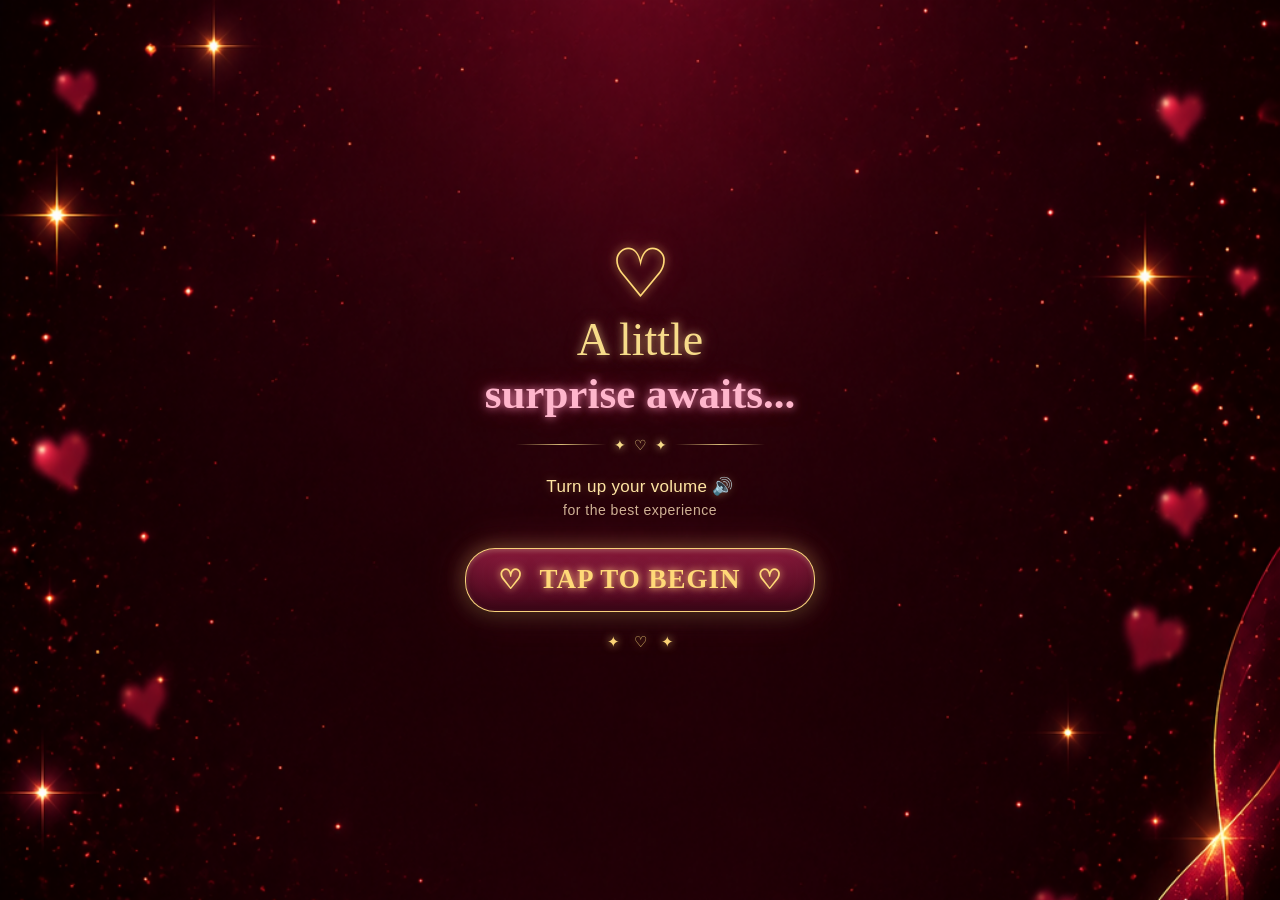
==== commit d445a99a: "Add files via upload" ====
--- a/index.html
+++ b/index.html
@@ -616,6 +616,8 @@
 </button>
 
 </section>
+
+
 <!-- =================================
      BACKGROUND MUSIC
 ================================= -->
@@ -626,6 +628,356 @@
     preload="auto"
     loop>
 </audio>
+
+<!-- =================================
+     SCREEN 04
+================================= -->
+
+<section id="screen4" class="screen4">
+
+    <div class="screen4-bg"></div>
+
+
+    <!-- SCREEN 04 : TITLE -->
+
+    <div class="screen4-title">
+
+        <div class="screen4-title-line1">
+            A FEW BEAUTIFUL
+        </div>
+
+        <div class="screen4-title-line2">
+            VIDEOS
+        </div>
+
+        <div class="screen4-title-line3">
+            <span>—</span>
+            FOR YOU
+            <span>—</span>
+        </div>
+
+    </div>
+
+
+    <!-- SCREEN 04 : VIDEO SECTION -->
+
+    <div class="screen4-video-section">
+
+        <div class="screen4-video-slider">
+
+            <div class="screen4-video-track">
+
+
+                <!-- VIDEO 01 -->
+
+                <div class="screen4-video-card active" data-index="0">
+
+                    <div class="screen4-video-top">
+                        <span>VIDEO • 01</span>
+                        <span>FOR YOU</span>
+                    </div>
+
+                    <div class="screen4-video-frame">
+
+                        <video
+                            class="screen4-video"
+                            preload="metadata"
+                            playsinline
+                            controls
+                        >
+                            <source
+                                src="videos/video1.mp4"
+                                type="video/mp4"
+                            >
+                        </video>
+
+                        <canvas class="screen4-scratch-canvas"></canvas>
+
+                        <div class="screen4-scratch-content">
+
+                            <div class="screen4-scratch-text">
+                                <div>SCRATCH</div>
+                                <span>TO REVEAL</span>
+                            </div>
+
+                            <div class="screen4-scratch-icon">
+                                ♡
+                            </div>
+
+                        </div>
+
+                    </div>
+
+                    <div class="screen4-video-bottom">
+
+                        <div class="screen4-video-caption">
+                            A LITTLE MOMENT
+                        </div>
+
+                        <div class="screen4-video-line"></div>
+
+                    </div>
+
+                </div>
+
+
+                <!-- VIDEO 02 -->
+
+                <div class="screen4-video-card" data-index="1">
+
+                    <div class="screen4-video-top">
+                        <span>VIDEO • 02</span>
+                        <span>FOR YOU</span>
+                    </div>
+
+                    <div class="screen4-video-frame">
+
+                        <video
+                            class="screen4-video"
+                            preload="metadata"
+                            playsinline
+                            controls
+                        >
+                            <source
+                                src="videos/video2.mp4"
+                                type="video/mp4"
+                            >
+                        </video>
+
+                        <canvas class="screen4-scratch-canvas"></canvas>
+
+                        <div class="screen4-scratch-content">
+
+                            <div class="screen4-scratch-text">
+                                <div>SCRATCH</div>
+                                <span>TO REVEAL</span>
+                            </div>
+
+                            <div class="screen4-scratch-icon">
+                                ♡
+                            </div>
+
+                        </div>
+
+                    </div>
+
+                    <div class="screen4-video-bottom">
+
+                        <div class="screen4-video-caption">
+                            JUST FOR YOU
+                        </div>
+
+                        <div class="screen4-video-line"></div>
+
+                    </div>
+
+                </div>
+
+
+                <!-- VIDEO 03 -->
+
+                <div class="screen4-video-card" data-index="2">
+
+                    <div class="screen4-video-top">
+                        <span>VIDEO • 03</span>
+                        <span>FOR YOU</span>
+                    </div>
+
+                    <div class="screen4-video-frame">
+
+                        <video
+                            class="screen4-video"
+                            preload="metadata"
+                            playsinline
+                            controls
+                        >
+                            <source
+                                src="videos/video3.mp4"
+                                type="video/mp4"
+                            >
+                        </video>
+
+                        <canvas class="screen4-scratch-canvas"></canvas>
+
+                        <div class="screen4-scratch-content">
+
+                            <div class="screen4-scratch-text">
+                                <div>SCRATCH</div>
+                                <span>TO REVEAL</span>
+                            </div>
+
+                            <div class="screen4-scratch-icon">
+                                ♡
+                            </div>
+
+                        </div>
+
+                    </div>
+
+                    <div class="screen4-video-bottom">
+
+                        <div class="screen4-video-caption">
+                            A SPECIAL MEMORY
+                        </div>
+
+                        <div class="screen4-video-line"></div>
+
+                    </div>
+
+                </div>
+
+
+                <!-- VIDEO 04 -->
+
+                <div class="screen4-video-card" data-index="3">
+
+                    <div class="screen4-video-top">
+                        <span>VIDEO • 04</span>
+                        <span>FOR YOU</span>
+                    </div>
+
+                    <div class="screen4-video-frame">
+
+                        <video
+                            class="screen4-video"
+                            preload="metadata"
+                            playsinline
+                            controls
+                        >
+                            <source
+                                src="videos/video4.mp4"
+                                type="video/mp4"
+                            >
+                        </video>
+
+                        <canvas class="screen4-scratch-canvas"></canvas>
+
+                        <div class="screen4-scratch-content">
+
+                            <div class="screen4-scratch-text">
+                                <div>SCRATCH</div>
+                                <span>TO REVEAL</span>
+                            </div>
+
+                            <div class="screen4-scratch-icon">
+                                ♡
+                            </div>
+
+                        </div>
+
+                    </div>
+
+                    <div class="screen4-video-bottom">
+
+                        <div class="screen4-video-caption">
+                            ONE MORE MEMORY
+                        </div>
+
+                        <div class="screen4-video-line"></div>
+
+                    </div>
+
+                </div>
+
+
+                <!-- VIDEO 05 -->
+
+                <div class="screen4-video-card" data-index="4">
+
+                    <div class="screen4-video-top">
+                        <span>VIDEO • 05</span>
+                        <span>FOR YOU</span>
+                    </div>
+
+                    <div class="screen4-video-frame">
+
+                        <video
+                            class="screen4-video"
+                            preload="metadata"
+                            playsinline
+                            controls
+                        >
+                            <source
+                                src="videos/video5.mp4"
+                                type="video/mp4"
+                            >
+                        </video>
+
+                        <canvas class="screen4-scratch-canvas"></canvas>
+
+                        <div class="screen4-scratch-content">
+
+                            <div class="screen4-scratch-text">
+                                <div>SCRATCH</div>
+                                <span>TO REVEAL</span>
+                            </div>
+
+                            <div class="screen4-scratch-icon">
+                                ♡
+                            </div>
+
+                        </div>
+
+                    </div>
+
+                    <div class="screen4-video-bottom">
+
+                        <div class="screen4-video-caption">
+                            ALWAYS FOR YOU
+                        </div>
+
+                        <div class="screen4-video-line"></div>
+
+                    </div>
+
+                </div>
+
+            </div>
+
+        </div>
+
+
+        <!-- SLIDER DOTS -->
+
+        <div class="screen4-dots">
+
+            <span data-dot="0"></span>
+            <span data-dot="1"></span>
+            <span data-dot="2"></span>
+            <span data-dot="3"></span>
+            <span data-dot="4"></span>
+
+        </div>
+
+
+        <!-- NAVIGATION -->
+
+        <div class="screen4-navigation">
+
+            <button
+                class="screen4-prev"
+                type="button"
+                aria-label="Previous video"
+            >
+                <span>←</span>
+                PREV
+            </button>
+
+            <button
+                class="screen4-next"
+                type="button"
+                aria-label="Next video"
+            >
+                NEXT
+                <span>→</span>
+            </button>
+
+        </div>
+
+    </div>
+
+</section>
+
     </main>
     
 <script src="script.js"></script>
--- a/style.css
+++ b/style.css
@@ -5558,4 +5558,1052 @@
         margin-top:20px;
         font-size:14px;
     }
+}
+
+/* =================================
+   SCREEN 04 : BASE
+================================= */
+
+.screen4{
+
+    position:fixed;
+
+    inset:0;
+
+    width:100%;
+    height:100vh;
+
+    overflow:hidden;
+
+    z-index:400;
+
+    opacity:0;
+
+    visibility:hidden;
+
+    pointer-events:none;
+
+    background:#24000f;
+
+    transition:
+        opacity .9s ease,
+        visibility 0s linear .9s;
+}
+
+
+/* =================================
+   SCREEN 04 : BACKGROUND
+================================= */
+
+.screen4-bg{
+
+    position:absolute;
+
+    inset:0;
+
+    width:100%;
+    height:100%;
+
+    background-image:
+        url("images/background/screen4-bg.png");
+
+    background-size:cover;
+
+    background-position:center center;
+
+    background-repeat:no-repeat;
+
+    background-color:#24000f;
+
+    z-index:0;
+}
+
+
+/* =================================
+   SCREEN 04 : ACTIVE
+================================= */
+
+.screen4.active{
+
+    opacity:1;
+
+    visibility:visible;
+
+    pointer-events:auto;
+
+    transition:
+        opacity .9s ease,
+        visibility 0s linear 0s;
+}
+
+
+/* =================================
+   SCREEN 04 : TITLE
+================================= */
+
+.screen4-title{
+
+    position:absolute;
+
+    top:3vh;
+    left:50%;
+
+    transform:translateX(-50%);
+
+    width:100%;
+
+    z-index:10;
+
+    text-align:center;
+
+    color:#ffd77a;
+
+    pointer-events:none;
+
+    text-shadow:
+        0 0 6px rgba(255,190,70,.85),
+        0 0 18px rgba(255,70,20,.55),
+        0 3px 8px rgba(0,0,0,.55);
+}
+
+
+.screen4-title-line1{
+
+    font-family:Georgia,"Times New Roman",serif;
+
+    font-size:clamp(25px,6.2vw,58px);
+
+    font-weight:700;
+
+    letter-spacing:3px;
+
+    line-height:1.05;
+
+    white-space:nowrap;
+}
+
+
+.screen4-title-line2{
+
+    margin-top:4px;
+
+    font-family:Georgia,"Times New Roman",serif;
+
+    font-size:clamp(55px,13vw,120px);
+
+    font-weight:700;
+
+    letter-spacing:5px;
+
+    line-height:.95;
+
+    white-space:nowrap;
+}
+
+
+.screen4-title-line3{
+
+    display:flex;
+
+    align-items:center;
+
+    justify-content:center;
+
+    gap:20px;
+
+    margin-top:15px;
+
+    font-family:Georgia,"Times New Roman",serif;
+
+    font-size:clamp(18px,4.8vw,42px);
+
+    font-weight:400;
+
+    letter-spacing:8px;
+
+    line-height:1;
+
+    white-space:nowrap;
+}
+
+
+.screen4-title-line3 span{
+
+    font-size:.9em;
+
+    letter-spacing:0;
+}
+
+
+/* =================================
+   SCREEN 04 : VIDEO SECTION
+================================= */
+
+.screen4-video-section{
+
+    position:absolute;
+
+    top:22vh;
+    left:50%;
+
+    transform:translateX(-50%);
+
+    width:100%;
+
+    z-index:20;
+
+    display:flex;
+
+    flex-direction:column;
+
+    align-items:center;
+
+    pointer-events:auto;
+}
+
+
+/* =================================
+   SCREEN 04 : SLIDER
+================================= */
+
+.screen4-video-slider{
+
+    position:relative;
+
+    width:100%;
+
+    height:430px;
+
+    overflow:hidden;
+
+    display:flex;
+
+    justify-content:center;
+
+    align-items:flex-start;
+}
+
+
+.screen4-video-track{
+
+    position:absolute;
+
+    top:0;
+    left:50%;
+
+    width:min(400px,46vw);
+
+    height:100%;
+
+    transform:translateX(-50%);
+
+    transition:
+        transform .65s cubic-bezier(.22,.61,.36,1);
+}
+
+
+/* =================================
+   SCREEN 04 : VIDEO CARD
+================================= */
+
+.screen4-video-card{
+
+    position:absolute;
+
+    top:0;
+    left:50%;
+
+    width:100%;
+
+    padding:18px;
+
+    border:1px solid rgba(255,215,122,.42);
+
+    border-radius:22px;
+
+    background:
+        linear-gradient(
+            145deg,
+            rgba(255,215,122,.10),
+            rgba(55,0,22,.42)
+        );
+
+    box-shadow:
+        0 0 0 1px rgba(255,120,50,.08),
+        0 12px 45px rgba(0,0,0,.65),
+        0 0 35px rgba(255,30,90,.16);
+
+    backdrop-filter:blur(10px);
+
+    -webkit-backdrop-filter:blur(10px);
+
+    overflow:hidden;
+
+    opacity:0;
+
+    pointer-events:none;
+
+    transform:
+        translateX(-50%)
+        scale(.82);
+
+    filter:blur(2px);
+
+    transition:
+        transform .65s cubic-bezier(.22,.61,.36,1),
+        opacity .65s ease,
+        filter .65s ease;
+}
+
+
+.screen4-video-card.active{
+
+    opacity:1;
+
+    pointer-events:auto;
+
+    transform:
+        translateX(-50%)
+        scale(1);
+
+    filter:none;
+
+    z-index:5;
+}
+
+
+.screen4-video-card.prev{
+
+    opacity:.28;
+
+    transform:
+        translateX(calc(-50% - 48vw))
+        scale(.72);
+
+    filter:blur(1.5px);
+
+    z-index:2;
+}
+
+
+.screen4-video-card.next{
+
+    opacity:.28;
+
+    transform:
+        translateX(calc(-50% + 48vw))
+        scale(.72);
+
+    filter:blur(1.5px);
+
+    z-index:2;
+}
+
+
+/* =================================
+   SCREEN 04 : VIDEO TOP
+================================= */
+
+.screen4-video-top{
+
+    display:flex;
+
+    align-items:center;
+
+    justify-content:space-between;
+
+    width:100%;
+
+    padding:0 2px 10px;
+
+    color:rgba(255,215,122,.78);
+
+    font-family:Georgia,"Times New Roman",serif;
+
+    font-size:9px;
+
+    font-weight:700;
+
+    letter-spacing:2px;
+
+    white-space:nowrap;
+
+    text-shadow:
+        0 0 8px rgba(255,190,70,.45);
+}
+
+
+/* =================================
+   SCREEN 04 : VIDEO FRAME
+================================= */
+
+.screen4-video-frame{
+
+    position:relative;
+
+    width:100%;
+
+    aspect-ratio:9 / 16;
+
+    overflow:hidden;
+
+    border-radius:13px;
+
+    background:#090006;
+
+    border:1px solid rgba(255,215,122,.22);
+
+    box-shadow:
+        inset 0 0 30px rgba(0,0,0,.75),
+        0 4px 18px rgba(0,0,0,.5);
+}
+
+
+/* =================================
+   SCREEN 04 : VIDEO
+================================= */
+
+.screen4-video{
+
+    position:absolute;
+
+    inset:0;
+
+    display:block;
+
+    width:100%;
+    height:100%;
+
+    object-fit:contain;
+
+    background:#090006;
+
+    z-index:1;
+}
+
+
+/* =================================
+   SCREEN 04 : SCRATCH CANVAS
+================================= */
+
+.screen4-scratch-canvas{
+
+    position:absolute;
+
+    inset:0;
+
+    display:block;
+
+    width:100%;
+    height:100%;
+
+    z-index:5;
+
+    cursor:crosshair;
+
+    touch-action:none;
+
+    user-select:none;
+
+    -webkit-user-select:none;
+}
+
+
+/* =================================
+   SCREEN 04 : SCRATCH CONTENT
+================================= */
+
+.screen4-scratch-content{
+
+    position:absolute;
+
+    inset:0;
+
+    z-index:6;
+
+    display:flex;
+
+    align-items:center;
+
+    justify-content:center;
+
+    pointer-events:none;
+
+    opacity:1;
+
+    visibility:visible;
+
+    transition:
+        opacity .6s ease,
+        visibility .6s ease;
+}
+
+
+/* =================================
+   SCREEN 04 : SCRATCH TEXT
+================================= */
+
+.screen4-scratch-text{
+
+    position:absolute;
+
+    top:48%;
+    left:50%;
+
+    transform:translate(-50%,-50%);
+
+    width:100%;
+
+    text-align:center;
+
+    color:#ffe2a3;
+
+    font-family:Georgia,"Times New Roman",serif;
+
+    text-shadow:
+        0 0 6px rgba(255,210,120,.95),
+        0 0 18px rgba(255,100,30,.45);
+}
+
+
+.screen4-scratch-text div{
+
+    font-size:16px;
+
+    font-weight:700;
+
+    letter-spacing:5px;
+
+    line-height:1;
+}
+
+
+.screen4-scratch-text span{
+
+    display:block;
+
+    margin-top:9px;
+
+    font-size:9px;
+
+    font-weight:700;
+
+    letter-spacing:4px;
+
+    color:rgba(255,225,170,.82);
+}
+
+
+/* =================================
+   SCREEN 04 : SCRATCH ICON
+================================= */
+
+.screen4-scratch-icon{
+
+    position:absolute;
+
+    top:calc(48% + 58px);
+    left:50%;
+
+    transform:translateX(-50%);
+
+    color:#ffd77a;
+
+    font-size:27px;
+
+    line-height:1;
+
+    text-shadow:
+        0 0 8px rgba(255,190,70,.9),
+        0 0 18px rgba(255,90,30,.45);
+
+    animation:
+        screen4ScratchPulse 1.4s ease-in-out infinite;
+}
+
+
+@keyframes screen4ScratchPulse{
+
+    0%,
+    100%{
+
+        opacity:.55;
+
+        transform:
+            translateX(-50%)
+            scale(1);
+    }
+
+    50%{
+
+        opacity:1;
+
+        transform:
+            translateX(-50%)
+            scale(1.12);
+    }
+}
+
+
+/* =================================
+   SCREEN 04 : REVEALED
+================================= */
+
+.screen4-video-card.is-revealed
+.screen4-scratch-canvas{
+
+    opacity:0;
+
+    pointer-events:none;
+
+    cursor:default;
+}
+
+
+.screen4-video-card.is-revealed
+.screen4-scratch-content{
+
+    opacity:0;
+
+    visibility:hidden;
+}
+
+
+/* =================================
+   SCREEN 04 : VIDEO BOTTOM
+================================= */
+
+.screen4-video-bottom{
+
+    display:flex;
+
+    align-items:center;
+
+    width:100%;
+
+    gap:8px;
+
+    padding:10px 2px 1px;
+
+    overflow:hidden;
+}
+
+
+.screen4-video-caption{
+
+    flex-shrink:0;
+
+    color:#ffd77a;
+
+    font-family:Georgia,"Times New Roman",serif;
+
+    font-size:8px;
+
+    font-weight:700;
+
+    letter-spacing:1.2px;
+
+    white-space:nowrap;
+
+    text-shadow:
+        0 0 7px rgba(255,190,70,.55);
+}
+
+
+.screen4-video-line{
+
+    flex:1;
+
+    min-width:8px;
+
+    height:1px;
+
+    background:
+        linear-gradient(
+            90deg,
+            rgba(255,215,122,.05),
+            rgba(255,215,122,.5),
+            rgba(255,215,122,.05)
+        );
+}
+
+
+/* =================================
+   SCREEN 04 : DOTS
+================================= */
+
+.screen4-dots{
+
+    display:flex;
+
+    align-items:center;
+
+    justify-content:center;
+
+    gap:22px;
+
+    margin-top:45px;
+}
+
+
+.screen4-dots span{
+
+    display:block;
+
+    width:7px;
+    height:7px;
+
+    border-radius:50%;
+
+    border:2px solid rgba(255,215,122,.48);
+
+    background:transparent;
+
+    box-shadow:
+        0 0 8px rgba(255,190,70,.08);
+
+    transition:
+        transform .3s ease,
+        opacity .3s ease,
+        background .3s ease,
+        box-shadow .3s ease;
+}
+
+
+.screen4-dots span.active{
+
+    transform:scale(1.25);
+
+    background:#ffd77a;
+
+    border-color:#ffd77a;
+
+    box-shadow:
+        0 0 10px rgba(255,215,122,.9),
+        0 0 24px rgba(255,150,40,.5);
+}
+
+
+/* =================================
+   SCREEN 04 : NAVIGATION
+================================= */
+
+.screen4-navigation{
+
+    display:flex;
+
+    align-items:center;
+
+    justify-content:center;
+
+    gap:48px;
+
+    margin-top:35px;
+}
+
+
+.screen4-prev,
+.screen4-next{
+
+    min-width:225px;
+
+    padding:16px 30px;
+
+    border:1px solid rgba(255,215,122,.55);
+
+    border-radius:35px;
+
+    background:
+        linear-gradient(
+            135deg,
+            rgba(255,215,122,.12),
+            rgba(55,0,22,.5)
+        );
+
+    color:#ffd77a;
+
+    font-family:Georgia,"Times New Roman",serif;
+
+    font-size:15px;
+
+    font-weight:700;
+
+    letter-spacing:5px;
+
+    box-shadow:
+        0 0 18px rgba(255,180,60,.12),
+        inset 0 0 14px rgba(255,215,122,.05);
+
+    cursor:pointer;
+
+    touch-action:manipulation;
+
+    transition:
+        transform .2s ease,
+        box-shadow .2s ease,
+        opacity .2s ease;
+}
+
+
+.screen4-prev span,
+.screen4-next span{
+
+    font-size:25px;
+
+    line-height:0;
+
+    vertical-align:-2px;
+}
+
+
+.screen4-prev span{
+
+    margin-right:12px;
+}
+
+
+.screen4-next span{
+
+    margin-left:12px;
+}
+
+
+.screen4-prev:active,
+.screen4-next:active{
+
+    transform:scale(.95);
+}
+
+
+.screen4-prev:disabled,
+.screen4-next:disabled{
+
+    opacity:.28;
+
+    cursor:default;
+
+    box-shadow:
+        inset 0 0 10px rgba(255,215,122,.03);
+}
+
+
+/* =================================
+   SCREEN 04 : MOBILE
+================================= */
+
+@media (max-width:480px){
+
+    .screen4{
+
+        height:100dvh;
+    }
+
+
+    .screen4-bg{
+
+        background-size:cover;
+
+        background-position:center center;
+    }
+
+
+    .screen4-title{
+
+        top:5vh;
+    }
+
+
+    .screen4-title-line1{
+
+        font-size:30px;
+
+        letter-spacing:2px;
+    }
+
+
+    .screen4-title-line2{
+
+        margin-top:5px;
+
+        font-size:56px;
+
+        letter-spacing:4px;
+    }
+
+
+    .screen4-title-line3{
+
+        margin-top:14px;
+
+        gap:18px;
+
+        font-size:22px;
+
+        letter-spacing:7px;
+    }
+
+
+    .screen4-video-section{
+
+        top:22vh;
+
+        width:100%;
+    }
+
+
+    .screen4-video-slider{
+       height:390px;
+    }
+
+
+    .screen4-video-track{
+
+        width:46vw;
+    }
+
+
+    .screen4-video-card{
+
+        width:46vw;
+
+        padding:11px;
+
+        border-radius:17px;
+    }
+
+
+    .screen4-video-card.prev{
+
+        transform:
+            translateX(calc(-50% - 48vw))
+            scale(.72);
+    }
+
+
+    .screen4-video-card.next{
+
+        transform:
+            translateX(calc(-50% + 48vw))
+            scale(.72);
+    }
+
+
+    .screen4-video-top{
+
+        padding:0 2px 8px;
+
+        font-size:7px;
+
+        letter-spacing:1.8px;
+    }
+
+
+    .screen4-video-frame{
+
+        aspect-ratio:9 / 16;
+
+        border-radius:9px;
+    }
+
+
+    .screen4-video-bottom{
+
+        gap:5px;
+
+        padding-top:8px;
+
+        padding-left:1px;
+
+        padding-right:1px;
+    }
+
+
+    .screen4-video-caption{
+
+        font-size:6.5px;
+
+        letter-spacing:.8px;
+    }
+
+
+    .screen4-scratch-text div{
+
+        font-size:10px;
+
+        letter-spacing:3px;
+    }
+
+
+    .screen4-scratch-text span{
+
+        margin-top:6px;
+
+        font-size:5.5px;
+
+        letter-spacing:2.2px;
+    }
+
+
+    .screen4-scratch-icon{
+
+        top:calc(48% + 40px);
+
+        font-size:20px;
+    }
+
+
+    .screen4-dots{
+
+        gap:20px;
+
+        margin-top:10px;
+    }
+
+
+    .screen4-dots span{
+
+        width:7px;
+        height:7px;
+    }
+
+
+    .screen4-navigation{
+
+        gap:28px;
+
+        margin-top:12px;
+    }
+
+
+    .screen4-prev,
+    .screen4-next{
+
+        min-width:140px;
+
+        padding:11px 18px;
+
+        font-size:9px;
+
+        letter-spacing:3px;
+    }
+
+
+    .screen4-prev span,
+    .screen4-next span{
+
+        font-size:19px;
+    }
+
+
+    .screen4-prev span{
+
+        margin-right:7px;
+    }
+
+
+    .screen4-next span{
+
+        margin-left:7px;
+    }
+
 }
